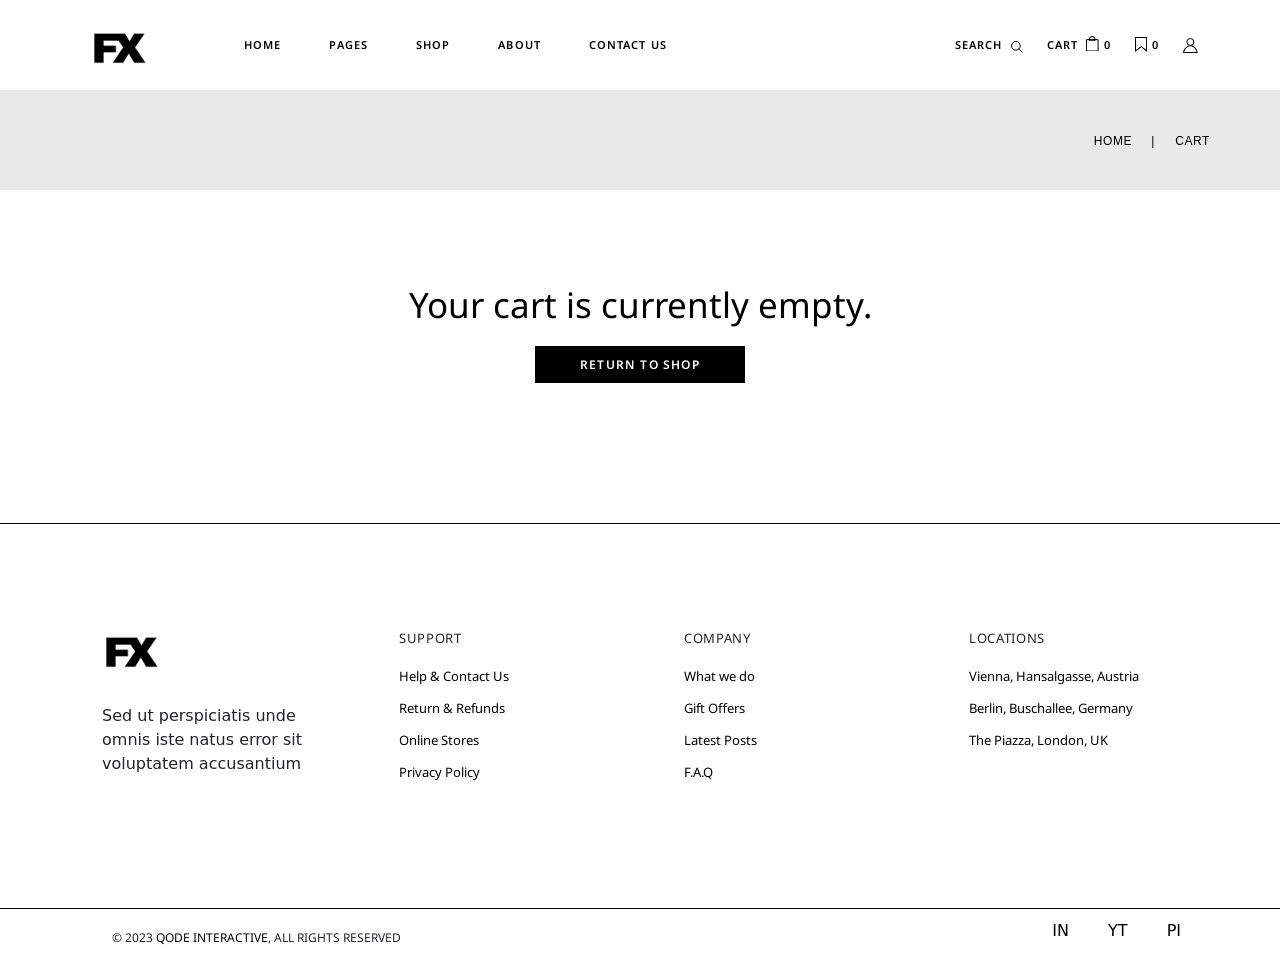
==== FX-FrontEnd/basket.html @ 2abf7800 "Feat: added html, scss and js for basket page" ====
<!DOCTYPE html>
<html lang="en">

<head>
    <meta charset="UTF-8" />
    <meta name="viewport" content="width=device-width, initial-scale=1.0" />
    <title>Family Experience</title>
    <link rel="stylesheet" href="./assets/css/bootstrap.css" />
    <link rel="stylesheet" type="text/css"
        href="https://cdnjs.cloudflare.com/ajax/libs/slick-carousel/1.8.1/slick.min.css" />
    <link rel="stylesheet" href="//code.jquery.com/ui/1.13.2/themes/base/jquery-ui.css">
    <link rel="preconnect" href="https://fonts.googleapis.com">
    <link rel="preconnect" href="https://fonts.gstatic.com" crossorigin>
    <link
        href="https://fonts.googleapis.com/css2?family=Noto+Sans:ital,wght@0,300;0,400;0,500;0,600;0,700;0,800;1,300;1,400;1,500;1,600;1,700;1,800&display=swap"
        rel="stylesheet">
    <link rel="stylesheet" href="./assets/css/style.css" />
    <link rel="stylesheet" href="https://cdnjs.cloudflare.com/ajax/libs/font-awesome/6.4.0/css/all.min.css"
        integrity="sha512-iecdLmaskl7CVkqkXNQ/ZH/XLlvWZOJyj7Yy7tcenmpD1ypASozpmT/E0iPtmFIB46ZmdtAc9eNBvH0H/ZpiBw=="
        crossorigin="anonymous" referrerpolicy="no-referrer" />
</head>

<body>
    <!-- Header section start -->
    <header id="fx-page-header">
        <div id="fx-page-header-inner" style="border-bottom: none;">
            <a class="fx-header-logo-link fx-height--set fx-source--image" href="index.html" rel="home">
                <img width="100" height="100" src="./assets/images/fx_logo-removebg.png"
                    class="fx-header-logo-image fx--main" alt="logo main" />

            </a>
            <nav class="fx-header-navigation" aria-label="Top Menu">
                <ul id="main-menu-1" class="menu">
                    <li class="menu-item menu-item-type-custom menu-item-object-custom">
                        <a href="#"><span class="qodef-menu-item-text">Home</span></a>
                    </li>
                    <li
                        class="menu-item menu-item-type-custom menu-item-object-custom menu-item-has-children menu-item-36 qodef--hide-link qodef-menu-item--narrow">
                        <a href="#"><span class="qodef-menu-item-text">Pages</span></a>
                    </li>
                    <li
                        class="menu-item menu-item-type-custom menu-item-object-custom menu-item-has-children menu-item-37 qodef--hide-link qodef-menu-item--wide">
                        <a href="#"><span class="qodef-menu-item-text">Shop</span></a>

                    </li>
                    <li
                        class="menu-item menu-item-type-custom menu-item-object-custom menu-item-has-children menu-item-38 qodef--hide-link qodef-menu-item--narrow">
                        <a href="#"><span class="qodef-menu-item-text">About</span></a>

                    </li>
                    <li
                        class="menu-item menu-item-type-custom menu-item-object-custom menu-item-has-children menu-item-39 qodef--hide-link qodef-menu-item--narrow">
                        <a href="#"><span class="qodef-menu-item-text">Contact Us</span></a>
                    </li>
                </ul>
            </nav>
            <div class="fx-widget-holder fx--one">
                <div id="fx_core_search_opener" class="widget widget_fx_core_search_opener qodef-header-widget-area-one"
                    data-area="header-widget-one">
                    <form action="https://corsen.qodeinteractive.com/" class="fx-search-revealing-form" method="get">
                        <div class="fx-m-inner">
                            <input type="text" placeholder="Search" name="s" class="fx-m-form-field" autocomplete="off"
                                required />
                            <button type="submit"
                                class="qodef-opener-icon qodef-m qodef-source--svg-path fx-m-form-submit">
                                <svg xmlns="http://www.w3.org/2000/svg" width="12.001" height="11.784"
                                    viewBox="0 0 12.001 11.784">
                                    <g fill="none" stroke="currentColor">
                                        <g>
                                            <ellipse cx="4.869" cy="4.831" rx="4.869" ry="4.831" stroke="none" />
                                            <ellipse cx="4.869" cy="4.831" rx="4.369" ry="4.331" />
                                        </g>
                                        <path d="m7.828 7.655 3.822 3.774" />
                                    </g>
                                </svg>
                            </button>
                            <div class="fx-m-form-line"></div>
                        </div>
                    </form>
                </div>
                <div id="fx_core_woo_dropdown_cart-2"
                    class="widget widget_fx_core_woo_dropdown_cart fx-header-widget-area-one">
                    <div class="fx-widget-dropdown-cart-outer">
                        <div class="fx-widget-dropdown-cart-inner">
                            <a class="fx-m-opener" href="cart/index.html">
                                <span class="fx-m-opener-text">Cart</span>
                                <span class="fx-m-opener-icon">
                                    <svg class="fx-svg--cart" xmlns="http://www.w3.org/2000/svg" width="12.578"
                                        height="15.5" viewBox="0 0 12.578 15.5">
                                        <g fill="none">
                                            <path
                                                d="M8.95835778 4.13258219H3.36799794V3.474442c0-1.64011002 1.25390998-2.97443998 2.79518-2.97443998 1.54126978 0 2.79517984 1.33432996 2.79517984 2.97443998v.65814018Z" />
                                            <path
                                                d="M6.16317794 1.00000215c-1.26557017 0-2.29517985 1.11002993-2.29517985 2.47443986v.15814018h4.59035969V3.474442c0-1.36440993-1.02960968-2.47443986-2.29517984-2.47443986m0-1.00000024c1.81988 0 3.29517984 1.5555601 3.29517984 3.4744401v1.15814018H2.86799809V3.474442c0-1.91888 1.47529984-3.4744401 3.29517985-3.4744401Z"
                                                fill="currentColor" />
                                        </g>
                                        <path d="M.5 15V3.625h11.578V15Z" fill="none" stroke="currentColor" />
                                    </svg>
                                </span>
                                <span id="count" class="fx-m-opener-count">0</span>
                            </a>
                            <div class="fx-widget-dropdown-cart-content">
                                <p class="fx-m-posts-not-found">No products in the cart.</p>
                            </div>
                        </div>
                    </div>
                </div>
                <div id="fx_core_yith_wishlist-3" class="widget widget_fx_core_yith_wishlist fx-header-widget-area-one">
                    <div class="widget fx-wishlist-widget-holder">
                        <div class="fx-wishlist-inner">
                            <a href="wishlist/index.html" class="fx-wishlist-widget-link" title="View Wishlist">
                                <span class="fx-wishlist-icon-count-holder">
                                    <span class="fx-wishlist-widget-icon">
                                        <svg xmlns="http://www.w3.org/2000/svg" width="12.123" height="15"
                                            viewBox="0 0 12.123 15">
                                            <g fill="none">
                                                <path
                                                    d="M.49998437 13.98803125V.50023828h11.12304688V13.93725L6.61717187 9.7941836l-.30664062-.25390626-.31542969.2421875-5.49511719 4.20556641Z" />
                                                <path
                                                    d="M.99998437 1.00023828v11.97558594l5.3232422-4.07421875 4.79980468 3.97265625V1.00023828H.99998437m-1-1h12.12304688v15L6.2988125 10.1794375l-6.29882813 4.82080078v-15Z"
                                                    fill="currentColor" />
                                            </g>
                                        </svg>
                                    </span>
                                    <span class="fx-wishlist-count">0</span>
                                </span>
                            </a>
                        </div>
                    </div>
                </div>
                <div id="fx_membership_login_opener-2"
                    class="widget widget_fx_membership_login_opener fx-header-widget-area-one">
                    <div class="fx-login-opener-widget fx-user-logged--out">
                        <a href="#" class="fx-login-opener">
                            <span class="fx-login-opener-text">
                                <svg xmlns="http://www.w3.org/2000/svg" width="14.779" height="15"
                                    viewBox="0 0 14.779 15">
                                    <g fill="none">
                                        <g transform="translate(3.39)" stroke="currentColor">
                                            <circle cx="4" cy="4" r="4" stroke="none" />
                                            <circle cx="4" cy="4" r="3.5" fill="none" />
                                        </g>
                                        <g>
                                            <path
                                                d="M14.17692184 14.50041529H.60172868c.83336556-3.89600897 3.61719537-6.66541979 6.78759837-6.66541979 3.17023659 0 5.954216 2.7694206 6.7875948 6.66541979Z" />
                                            <path
                                                d="M13.53995705 14.00041529c-.92537117-3.34392453-3.3820572-5.66541982-6.15063-5.66541982-2.76871014 0-5.2252841 2.32154107-6.15064514 5.66541982h12.30127514m1.23869991 1H-.00000295c.70938-4.44227982 3.8174499-7.6654198 7.38933-7.6654198 3.57176018 0 6.67930984 3.22313998 7.38908958 7.66388009l.00024033.0015397Z"
                                                fill="currentColor" />
                                        </g>
                                    </g>
                                </svg>
                            </span>
                        </a>
                    </div>
                </div>
            </div>
        </div>

        <div class="fx-header-sticky fx-custom-header-layout fx-appearance--down">
            <div class="fx-header-sticky-inner ">
                <a class="fx-header-logo-link fx-height--set fx-source--image" href="index.html">
                    <img width="184" height="36"
                        src="https://corsen.qodeinteractive.com/wp-content/uploads/2023/01/corsen-main-logo-x2.png"
                        class="fx-header-logo-image fx--main" alt="logo main" />
                </a>
                <nav class="fx-header-navigation" aria-label="Top Menu">
                    <ul id="main-menu-2" class="menu">
                        <li class="menu-item menu-item-type-custom menu-item-object-custom">
                            <a href="#"><span class="qodef-menu-item-text">Home</span></a>
                        </li>
                        <li
                            class="menu-item menu-item-type-custom menu-item-object-custom menu-item-has-children menu-item-36 qodef--hide-link qodef-menu-item--narrow">
                            <a href="#"><span class="qodef-menu-item-text">Pages</span></a>
                        </li>
                        <li
                            class="menu-item menu-item-type-custom menu-item-object-custom menu-item-has-children menu-item-37 qodef--hide-link qodef-menu-item--wide">
                            <a href="#"><span class="qodef-menu-item-text">Shop</span></a>
                        </li>
                        <li
                            class="menu-item menu-item-type-custom menu-item-object-custom menu-item-has-children menu-item-38 qodef--hide-link qodef-menu-item--narrow">
                            <a href="#"><span class="qodef-menu-item-text">Portfolio</span></a>
                        </li>
                        <li
                            class="menu-item menu-item-type-custom menu-item-object-custom menu-item-has-children menu-item-39 qodef--hide-link qodef-menu-item--narrow">
                            <a href="#"><span class="qodef-menu-item-text">Blog</span></a>
                        </li>
                    </ul>
                </nav>
                <div class="fx-widget-holder fx--one">
                    <div id="corsen_core_search_opener-5"
                        class="widget widget_corsen_core_search_opener qodef-sticky-right">
                        <form action="https://corsen.qodeinteractive.com/" class="fx-search-revealing-form"
                            method="get">
                            <div class="fx-m-inner">
                                <input type="text" placeholder="Search" name="s" class="fx-m-form-field"
                                    autocomplete="off" required />
                                <button type="submit"
                                    class="fx-opener-icon qodef-m qodef-source--svg-path fx-m-form-submit">
                                    <svg xmlns="http://www.w3.org/2000/svg" width="12.001" height="11.784"
                                        viewBox="0 0 12.001 11.784">
                                        <g fill="none" stroke="currentColor">
                                            <g>
                                                <ellipse cx="4.869" cy="4.831" rx="4.869" ry="4.831" stroke="none" />
                                                <ellipse cx="4.869" cy="4.831" rx="4.369" ry="4.331" />
                                            </g>
                                            <path d="m7.828 7.655 3.822 3.774" />
                                        </g>
                                    </svg></button>
                                <div class="fx-m-form-line"></div>
                            </div>
                        </form>
                    </div>
                    <div id="fx_core_yith_wishlist-7" class="widget widget_fx_core_yith_wishlist fx-sticky-right">
                        <div class="widget fx-wishlist-widget-holder">
                            <div class="fx-wishlist-inner">
                                <a href="wishlist/index.html" class="fx-wishlist-widget-link" title="View Wishlist">
                                    <span class="fx-wishlist-icon-count-holder">
                                        <span class="fx-wishlist-widget-icon">
                                            <svg xmlns="http://www.w3.org/2000/svg" width="12.123" height="15"
                                                viewBox="0 0 12.123 15">
                                                <g fill="none">
                                                    <path
                                                        d="M.49998437 13.98803125V.50023828h11.12304688V13.93725L6.61717187 9.7941836l-.30664062-.25390626-.31542969.2421875-5.49511719 4.20556641Z" />
                                                    <path
                                                        d="M.99998437 1.00023828v11.97558594l5.3232422-4.07421875 4.79980468 3.97265625V1.00023828H.99998437m-1-1h12.12304688v15L6.2988125 10.1794375l-6.29882813 4.82080078v-15Z"
                                                        fill="currentColor" />
                                                </g>
                                            </svg>
                                        </span>
                                        <span class="fx-wishlist-count">0</span>
                                    </span>
                                </a>
                            </div>
                        </div>
                    </div>
                    <div id="fx_membership_login_opener-5"
                        class="widget widget_fx_membership_login_opener fx-sticky-right">
                        <div class="fx-login-opener-widget fx-user-logged--out">
                            <a href="#" class="fx-login-opener">
                                <span class="fx-login-opener-text">
                                    <svg xmlns="http://www.w3.org/2000/svg" width="14.779" height="15"
                                        viewBox="0 0 14.779 15">
                                        <g fill="none">
                                            <g transform="translate(3.39)" stroke="currentColor">
                                                <circle cx="4" cy="4" r="4" stroke="none" />
                                                <circle cx="4" cy="4" r="3.5" fill="none" />
                                            </g>
                                            <g>
                                                <path
                                                    d="M14.17692184 14.50041529H.60172868c.83336556-3.89600897 3.61719537-6.66541979 6.78759837-6.66541979 3.17023659 0 5.954216 2.7694206 6.7875948 6.66541979Z" />
                                                <path
                                                    d="M13.53995705 14.00041529c-.92537117-3.34392453-3.3820572-5.66541982-6.15063-5.66541982-2.76871014 0-5.2252841 2.32154107-6.15064514 5.66541982h12.30127514m1.23869991 1H-.00000295c.70938-4.44227982 3.8174499-7.6654198 7.38933-7.6654198 3.57176018 0 6.67930984 3.22313998 7.38908958 7.66388009l.00024033.0015397Z"
                                                    fill="currentColor" />
                                            </g>
                                        </g>
                                    </svg>
                                </span>
                            </a>
                        </div>
                    </div>
                </div>
            </div>
        </div>
    </header>
    <!-- Header section end -->

    <!-- Mobile header start -->
    <header id="qodef-page-mobile-header" class="d-none">
        <div id="qodef-page-mobile-header-inner" class="">
            <a itemprop="url" class="qodef-mobile-header-logo-link qodef-height--set qodef-source--image"
                href="index.html">
                <img width="147" height="30" src="" class="qodef-header-logo-image qodef--main" alt="logo main" /></a>
            <div class="qodef-widget-holder qodef--one">
                <div id="corsen_core_woo_dropdown_cart-7"
                    class="widget widget_corsen_core_woo_dropdown_cart qodef-mobile-header-widget-area-one"
                    data-area="mobile-header">
                    <div class="qodef-widget-dropdown-cart-outer">
                        <div class="qodef-widget-dropdown-cart-inner">
                            <a class="qodef-m-opener" href="cart/index.html">
                                <span class="qodef-m-opener-text">Cart</span>
                                <span class="qodef-m-opener-icon"><svg class="qodef-svg--cart"
                                        xmlns="http://www.w3.org/2000/svg" width="12.578" height="15.5"
                                        viewBox="0 0 12.578 15.5">
                                        <g fill="none">
                                            <path
                                                d="M8.95835778 4.13258219H3.36799794V3.474442c0-1.64011002 1.25390998-2.97443998 2.79518-2.97443998 1.54126978 0 2.79517984 1.33432996 2.79517984 2.97443998v.65814018Z" />
                                            <path
                                                d="M6.16317794 1.00000215c-1.26557017 0-2.29517985 1.11002993-2.29517985 2.47443986v.15814018h4.59035969V3.474442c0-1.36440993-1.02960968-2.47443986-2.29517984-2.47443986m0-1.00000024c1.81988 0 3.29517984 1.5555601 3.29517984 3.4744401v1.15814018H2.86799809V3.474442c0-1.91888 1.47529984-3.4744401 3.29517985-3.4744401Z"
                                                fill="currentColor" />
                                        </g>
                                        <path d="M.5 15V3.625h11.578V15Z" fill="none" stroke="currentColor" />
                                    </svg></span>
                                <span class="qodef-m-opener-count">0</span>
                            </a>
                            <div class="qodef-widget-dropdown-cart-content">
                                <p class="qodef-m-posts-not-found">No products in the cart.</p>
                            </div>
                        </div>
                    </div>
                </div>
            </div>
        </div>
        <nav class="qodef-mobile-header-navigation" role="navigation" aria-label="Mobile Menu">
            <ul id="menu-main-menu-4" class="">
                <li
                    class="menu-item menu-item-type-custom menu-item-object-custom current-menu-ancestor current-menu-parent menu-item-has-children menu-item-35 qodef--hide-link qodef-menu-item--narrow">
                    <a href="#" onclick="JavaScript: return false;"><span class="qodef-menu-item-text">Home</span></a>
                </li>
                <li
                    class="menu-item menu-item-type-custom menu-item-object-custom menu-item-has-children menu-item-36 qodef--hide-link qodef-menu-item--narrow">
                    <a href="#" onclick="JavaScript: return false;"><span class="qodef-menu-item-text">Pages</span></a>
                </li>
                <li
                    class="menu-item menu-item-type-custom menu-item-object-custom menu-item-has-children menu-item-37 qodef--hide-link qodef-menu-item--wide">
                    <a href="#" onclick="JavaScript: return false;"><span class="qodef-menu-item-text">Shop</span></a>
                </li>
                <li
                    class="menu-item menu-item-type-custom menu-item-object-custom menu-item-has-children menu-item-38 qodef--hide-link qodef-menu-item--narrow">
                    <a href="#" onclick="JavaScript: return false;"><span
                            class="qodef-menu-item-text">Portfolio</span></a>
                </li>
                <li
                    class="menu-item menu-item-type-custom menu-item-object-custom menu-item-has-children menu-item-39 qodef--hide-link qodef-menu-item--narrow">
                    <a href="#" onclick="JavaScript: return false;"><span class="qodef-menu-item-text">Blog</span></a>
                </li>
            </ul>
        </nav>
    </header>
    <!-- Mobile header end -->


    <!-- Main section start -->
    <div id="fx-page-outer">

        <div class="fx-page-title" style="background-color: #e9e9e9;">
            <div class="fx-m-inner">
                <div itemprop="breadcrumb" class="fx-breadcrumbs">
                    <a itemprop="url" class="qodef-breadcrumbs-link" href="https://corsen.qodeinteractive.com/">
                        <span itemprop="title">Home</span></a>
                    <span class="fx-breadcrumbs-separator">|</span>
                    <span itemprop="title" class="fx-breadcrumbs-current">Cart</span>
                </div>
            </div>
        </div>

        <div id="fx-page-inner">

            <main id="fx-page-content" role="main">
                <div class="container">
                    <div class="empty-basket">
                        <div class="fx-notices-wrapper"></div>
                        <p class="cart-empty fx-info">Your cart is currently empty.</p>
                        <p class="return-to-shop">
                            <a class="button fx-backward" href="shop.html">
                                Return to shop </a>
                        </p>
                    </div>


                    <div id="card-list">
                        <div id="card-list-wrapper" class="fx--cart">
                            <div class="fx-notices-wrapper"></div>

                            <div class="rowlist">
                                
                                

                            </div>
                            


                            <div id="content" class="cart-collaterals d-none">
                                <div class="cart_totals ">


                                    <h2>Cart totals</h2>

                                    <table cellspacing="0" class="shop_table shop_table_responsive">

                                        <tbody>
                                            <tr class="cart-subtotal">
                                                <!-- <th>Subtotal</th>
                                                <td data-title="Subtotal"><span
                                                        class="woocommerce-Price-amount amount"><bdi><span
                                                                class="woocommerce-Price-currencySymbol">$</span>220.00</bdi></span>
                                                </td> -->

                                                <th>Total Count</th>
                                                <td data-title="Subtotal"><span
                                                    id="total-count" class="woocommerce-Price-amount amount"></span>
                                                </td>
                                            </tr>




                                            <tr class="woocommerce-shipping-totals shipping">
                                                <th>Shipping</th>
                                                <td data-title="Shipping">
                                                    <ul id="shipping_method" class="woocommerce-shipping-methods">
                                                        <li>
                                                            <input type="hidden" name="shipping_method[0]"
                                                                data-index="0" id="shipping_method_0_free_shipping1"
                                                                value="free_shipping:1" class="shipping_method"><label
                                                                for="shipping_method_0_free_shipping1">Free
                                                                shipping</label>
                                                        </li>
                                                    </ul>
                                                    <p class="woocommerce-shipping-destination">
                                                        Shipping to <strong>CA</strong>. </p>

                                                </td>
                                            </tr>






                                            <tr class="order-total">
                                                <th>Total</th>
                                                <td data-title="Total"><strong><span
                                                            class="woocommerce-Price-amount amount"><bdi id="total"><span
                                                                    class="woocommerce-Price-currencySymbol">$</span>220.00</bdi></span></strong>
                                                </td>
                                            </tr>


                                        </tbody>
                                    </table>

                                    <div class="fx-proceed-to-checkout">

                                        <a href="#"
                                            class="checkout-button button">
                                            Proceed to checkout</a>
                                    </div>

                                    <div id="btn-clear" class="fx-proceed-to-checkout" style="float: right;">

                                        <a href="#"
                                            class="checkout-button button">
                                            Delete All</a>
                                    </div>

                                </div>
                            </div>

                        </div>
                    </div>
                </div>


            </main>

        </div>
    </div>
    <!-- Main section end -->


    <!-- Footer section start -->
    <footer id="fx-page-footer">
        <div id="fx-page-footer-top-area">
            <div id="fx-page-footer-top-area-inner">
                <div class="container">
                    <div class="row">
                        <div class="col-lg-3">
                            <div id="fx_core_single_image-2" class="widget widget_corsen_core_single_image"
                                data-area="fx-footer-top-area-column-1">
                                <div class="fx-m-image">
                                    <a itemprop="url" href="index.html" target="_self">
                                        <img itemprop="image" src="./assets/images/fx_logo-removebg.png" width="100"
                                            height="100" alt="" />
                                    </a>
                                </div>
                            </div>
                            <div id="block-1" class="footer-text" data-area="fx-footer-top-area-column-1">
                                <p>Sed ut perspiciatis unde omnis iste natus error sit
                                    voluptatem accusantium</p>
                            </div>
                        </div>
                        <div class="col-lg-3">
                            <div id="footer-block" class="widget widget_block" data-area="fx-footer-top-area-column-2">
                                <p class="fx-footer-list-title">SUPPORT</p>
                                <ul class="fx-footer-list">
                                    <li><a href="contact-us/index.html">Help &amp; Contact Us</a></li>
                                    <li><a href="faq-page/index.html">Return &amp; Refunds</a></li>
                                    <li><a href="shop/index.html">Online Stores</a></li>
                                    <li><a href="privacy-policy/index.html">Privacy Policy</a></li>
                                </ul>
                            </div>
                        </div>
                        <div class="col-lg-3">
                            <div id="footer-block" class="widget widget_block" data-area="fx-footer-top-area-column-3">
                                <p class="fx-footer-list-title">COMPANY</p>
                                <ul class="fx-footer-list">
                                    <li><a href="about-us/index.html">What we do</a></li>
                                    <li><a href="gift-card/index.html">Gift Offers</a></li>
                                    <li><a href="blog-standard/index.html">Latest Posts</a></li>
                                    <li><a href="faq-page/index.html">F.A.Q</a></li>
                                </ul>
                            </div>
                        </div>
                        <div class="col-lg-3">
                            <div id="footer-block" class="widget widget_block" data-area="fx-footer-top-area-column-4">
                                <p class="fx-footer-list-title">LOCATIONS</p>
                                <ul class="fx-footer-list">
                                    <li><a
                                            href="https://www.google.com/maps/place/Hansalgasse,+1030+Wien,+Аустрија/@48.2073995,16.3861337,17z/data=!3m1!4b1!4m5!3m4!1s0x476d077325f17455:0x52aac6351738cd72!8m2!3d48.2073959!4d16.3883224">Vienna,
                                            Hansalgasse, Austria</a></li>
                                    <li><a
                                            href="https://www.google.com/maps/place/Buschallee,+13088+Berlin,+Немачка/@52.5534865,13.4731938,17z/data=!4m5!3m4!1s0x47a84dcbd87a06fb:0x4ca614d9cb23a79e!8m2!3d52.5532776!4d13.4767166">Berlin,
                                            Buschallee, Germany</a></li>
                                    <li><a
                                            href="https://www.google.com/maps/place/The+Piazza,+London,+Велика+Британија/@51.5122956,-0.1242454,17z/data=!3m1!4b1!4m5!3m4!1s0x487604cb9e1749c5:0xa6547293d52b2c6c!8m2!3d51.5122923!4d-0.1220567">The
                                            Piazza, London, UK</a></li>
                                </ul>
                            </div>
                        </div>
                    </div>
                </div>
            </div>
        </div>
        <div id="footer-bottom-area">
            <div id="footer-bottom-area-inner" class="fx-content-full-width">
                <div class="container">
                    <div class="d-flex">
                        <div class="col-lg-9">
                            <p class="fx-copyright-text">© 2023 <a href="https://qodeinteractive.com/" target="_blank"
                                    rel="nofollow noopener">Qode Interactive</a>, All Rights
                                Reserved</p>
                        </div>
                        <div class="col-lg-3">
                            <div class="fx-social-icons-group">
                                <span class="fx-icon-holder fx--textual">
                                    <a itemprop="url" href="https://www.instagram.com/qodeinteractive/"
                                        target="http://_blank">IN</a> </span>
                                <span class="fx-icon-holder fx--textual">
                                    <a itemprop="url" href="https://www.youtube.com/QodeInteractiveVideos"
                                        target="http://_blank">YT </a> </span>
                                <span class="fx-icon-holder fx--textual" data-hover-color="#a8a8a8">
                                    <a itemprop="url" href="https://www.pinterest.com/qodeinteractive/"
                                        target="http://_blank">PI</a> </span>
                            </div>
                        </div>
                    </div>
                </div>
            </div>
        </div>
    </footer>
    <!-- Footer section end -->


    <script src="https://ajax.googleapis.com/ajax/libs/jquery/3.6.4/jquery.min.js"></script>
    <script src="./assets/js/app.js"></script>
    <script src="./assets/js/basket.js"></script>


</body>

</html>
---- FX-FrontEnd/assets/css/style.css ----
* {
  vertical-align: baseline;
  margin: 0;
  padding: 0;
  background: 0 0;
  border: 0;
  outline: 0;
}

a {
  color: #000;
  text-decoration: none;
  transition: color 0.25s ease-out;
  cursor: pointer;
}

body {
  overflow-x: hidden;
}
@font-face {
  font-family: "Noto Sans", sans-serif;
  src: url(../fonts/NotoSans-Bold.ttf);
}

#fx-page-header {
  height: 90px;
  background-color: rgba(255, 255, 255, 0);
  position: relative;
  display: inline-block;
  width: 100%;
  vertical-align: top;
  z-index: 100;
}

#fx-page-header-inner,
.fx-header-sticky-inner {
  padding-left: 0px !important;
  padding-right: 0px !important;
  margin-left: 70px !important;
  margin-right: 70px !important;
  border-bottom-color: #000000;
  border-bottom-width: 1px;
  border-bottom-style: solid;
  position: relative;
  display: flex;
  align-items: center;
  justify-content: space-between;
  height: 100%;
  padding: 0;
  margin: 0 140px;
}
#fx-page-header-inner .fx-header-logo-link,
.fx-header-sticky-inner .fx-header-logo-link {
  margin-right: 50px;
  position: relative;
  display: flex;
  align-items: center;
  flex-shrink: 0;
  max-height: 100%;
}
#fx-page-header-inner .fx-header-logo-link img,
.fx-header-sticky-inner .fx-header-logo-link img {
  display: block;
  margin: auto 0;
  transition: opacity 0.3s ease;
}
#fx-page-header-inner .fx-header-logo-link img .fx--main,
.fx-header-sticky-inner .fx-header-logo-link img .fx--main {
  opacity: 1;
}
#fx-page-header-inner .fx-header-logo-link img :not(.fx--main),
.fx-header-sticky-inner .fx-header-logo-link img :not(.fx--main) {
  position: absolute;
  top: 50%;
  left: 0;
  transform: translateY(-50%);
}
#fx-page-header-inner .fx-header-navigation,
.fx-header-sticky-inner .fx-header-navigation {
  margin-right: auto;
  height: 100%;
}
#fx-page-header-inner .fx-header-navigation > ul,
.fx-header-sticky-inner .fx-header-navigation > ul {
  position: relative;
  display: flex;
  align-items: center;
  height: 100%;
  white-space: nowrap;
}
#fx-page-header-inner .fx-header-navigation > ul > li,
.fx-header-sticky-inner .fx-header-navigation > ul > li {
  height: 100%;
  margin: 0 24px;
}
#fx-page-header-inner .fx-header-navigation > ul > li :first-child,
.fx-header-sticky-inner .fx-header-navigation > ul > li :first-child {
  margin-left: 0;
}
#fx-page-header-inner .fx-header-navigation > ul > li > a,
.fx-header-sticky-inner .fx-header-navigation > ul > li > a {
  position: relative;
  display: flex;
  align-items: center;
  height: 100%;
  font-weight: 400;
  color: #000;
  font-size: 11px;
  font-weight: 600;
  line-height: 1.455em;
  letter-spacing: 0.1em;
  text-transform: uppercase;
  font-family: "Noto Sans", sans-serif;
}
#fx-page-header-inner .fx-header-navigation ul,
.fx-header-sticky-inner .fx-header-navigation ul {
  margin: 0 !important;
  padding: 0;
  list-style: none;
}
#fx-page-header-inner .fx-widget-holder,
.fx-header-sticky-inner .fx-widget-holder {
  display: flex;
  align-items: center;
  height: 100%;
  margin-left: 24px;
}
#fx-page-header-inner .fx-widget-holder .widget,
.fx-header-sticky-inner .fx-widget-holder .widget {
  margin: 0 12px;
}
#fx-page-header-inner .fx-widget-holder .widget :before,
.fx-header-sticky-inner .fx-widget-holder .widget :before {
  content: "";
  display: table;
  table-layout: fixed;
}
#fx-page-header-inner .fx-widget-holder .widget :first-child,
.fx-header-sticky-inner .fx-widget-holder .widget :first-child {
  margin-left: 0;
}
#fx-page-header-inner .fx-widget-holder .widget :last-child,
.fx-header-sticky-inner .fx-widget-holder .widget :last-child {
  margin-right: 0;
}
#fx-page-header-inner .fx-widget-holder .widget_fx_core_search_opener,
.fx-header-sticky-inner .fx-widget-holder .widget_fx_core_search_opener {
  display: flex;
  align-items: center;
  justify-content: flex-end;
}

.fx-search-revealing-form {
  position: relative;
  border-bottom: 1px solid transparent;
}
.fx-search-revealing-form .fx-m-inner {
  display: flex;
  align-items: center;
}
.fx-search-revealing-form .fx-m-form-field {
  font-family: "Noto Sans", sans-serif;
  font-size: 11px;
  font-weight: 600;
  letter-spacing: 0.1em;
  line-height: 1;
  text-transform: uppercase;
  padding: 0 3px 0 0;
  margin-bottom: 0;
  border: 0;
  border-radius: 0;
  outline-offset: 0;
  width: 56px;
  transition: width 0.4s ease-out;
  white-space: nowrap;
  overflow: hidden;
  text-overflow: ellipsis;
}
.fx-search-revealing-form .fx-m-form-submit {
  position: relative;
  right: 0;
  top: 1px;
  padding: 0;
  margin: 0;
  color: #000;
  background: 0 0;
  border: 0;
  outline: 0;
  cursor: pointer;
  display: inline-block;
  vertical-align: middle;
}
.fx-search-revealing-form .fx-m-form-line {
  width: 0;
  height: 1px;
  background-color: currentColor;
  position: absolute;
  bottom: 0;
  left: 0;
}

.fx-m-inner .fx-m-form-field::-moz-placeholder {
  color: #000;
}

.fx-m-inner .fx-m-form-field::placeholder {
  color: #000;
}

.widget_fx_core_woo_dropdown_cart {
  color: #000;
  align-items: center;
  display: flex;
  height: 100%;
  justify-content: center;
  position: relative;
}
.widget_fx_core_woo_dropdown_cart .fx-widget-dropdown-cart-inner,
.widget_fx_core_woo_dropdown_cart .widget_shopping_cart .fx-widget-dropdown-cart-inner {
  align-items: center;
  display: flex;
  height: 100%;
  justify-content: center;
}
.widget_fx_core_woo_dropdown_cart .fx-m-opener {
  align-items: center;
  cursor: pointer;
  display: flex;
  height: 100%;
  justify-content: center;
  margin: 0;
  font-family: "Noto Sans", sans-serif;
  font-size: 11px;
  font-weight: 600;
  letter-spacing: 0.1em;
  text-transform: uppercase;
}
.widget_fx_core_woo_dropdown_cart .fx-m-opener .fx-m-opener-text {
  margin-right: 8px;
}
.widget_fx_core_woo_dropdown_cart .fx-m-opener .fx-m-opener-icon {
  display: flex;
  margin-bottom: 3px;
}
.widget_fx_core_woo_dropdown_cart .fx-m-opener .fx-m-opener-count {
  margin-left: 5px;
}
.widget_fx_core_woo_dropdown_cart .fx-widget-dropdown-cart-content {
  left: auto;
  opacity: 0 !important;
  position: absolute;
  right: -8px;
  top: 100%;
  visibility: hidden !important;
  width: 315px;
  border: 1px solid #000;
  background-color: #fff;
  display: block;
  padding: 26px 0;
  text-align: left;
  transition: opacity 0.25s ease-out, visibility 0.25s ease-out;
}
.widget_fx_core_woo_dropdown_cart .fx-widget-dropdown-cart-content > * {
  padding: 0 26px !important;
}
.widget_fx_core_woo_dropdown_cart :hover .fx-widget-dropdown-cart-content {
  opacity: 1 !important;
  visibility: visible !important;
}

.widget_fx_core_yith_wishlist .fx-wishlist-widget-holder .fx-wishlist-inner {
  position: relative;
  display: inline-block;
  vertical-align: middle;
  height: 100%;
}
.widget_fx_core_yith_wishlist .fx-wishlist-widget-holder .fx-wishlist-inner .fx-wishlist-widget-link {
  display: flex;
  align-items: center;
}
.widget_fx_core_yith_wishlist .fx-wishlist-widget-holder .fx-wishlist-inner .fx-wishlist-widget-link .fx-wishlist-icon-count-holder {
  display: flex;
  justify-content: center;
  align-items: center;
  height: 100%;
  margin: 0;
  font-family: "Noto Sans", sans-serif;
  font-size: 11px;
  font-weight: 600;
  letter-spacing: 0.1em;
  text-transform: uppercase;
}
.widget_fx_core_yith_wishlist .fx-wishlist-widget-holder .fx-wishlist-inner .fx-wishlist-widget-link .fx-wishlist-widget-icon {
  margin-bottom: 2px;
  line-height: 1;
}
.widget_fx_core_yith_wishlist .fx-wishlist-widget-holder .fx-wishlist-inner .fx-wishlist-widget-link .fx-wishlist-count {
  margin-left: 5px;
}

.fx-login-opener-widget .fx-login-opener {
  position: relative;
  display: block;
  line-height: 1;
}

button {
  font-family: "Noto Sans", sans-serif;
  font-size: 12px;
  font-weight: 600;
  line-height: 1.417em;
  letter-spacing: 0.1em;
  width: auto;
  text-decoration: none;
  text-transform: uppercase;
  border-radius: 0;
  outline: 0;
  transition: color 0.25s ease-out, background-color 0.25s ease-out, border-color 0.25s ease-out;
}

.fx-header-sticky {
  position: fixed;
  top: 0;
  left: 0;
  height: 70px;
  width: 100%;
  background-color: #fff;
  transform: translateY(-100%);
  transition: transform 0.5s ease, top 0.5s ease;
  z-index: 100;
}
.fx-header-sticky .fx-header-sticky-inner {
  justify-content: flex-start;
  position: relative;
  display: flex;
  align-items: center;
  height: 100%;
  padding: 0 70px;
  border-bottom: 1px solid #000;
}

.fx-header--sticky-display .fx-header-sticky {
  transform: translateY(0);
}

#fx-page-footer {
  position: relative;
  display: inline-block;
  width: 100%;
  vertical-align: top;
}
#fx-page-footer #fx-page-footer-top-area {
  background-color: #fff;
  background-position: center;
  background-repeat: no-repeat;
  background-size: cover;
}
#fx-page-footer #fx-page-footer-top-area #fx-page-footer-top-area-inner {
  padding-top: 80px;
  padding-bottom: 71px;
  border-top: 1px solid #000;
}
#fx-page-footer #fx-page-footer-top-area #fx-page-footer-top-area-inner .footer-text {
  margin: 0 30px 61px 20px;
}
#fx-page-footer #fx-page-footer-top-area #fx-page-footer-top-area-inner #footer-block {
  padding-top: 25px;
}
#fx-page-footer #fx-page-footer-top-area #fx-page-footer-top-area-inner .fx-footer-list-title {
  font-family: "Noto Sans", sans-serif;
  font-size: 13px;
  font-weight: 400;
  letter-spacing: 0.05em;
  line-height: 18px;
  text-transform: uppercase;
  margin-top: 0;
  margin-bottom: 17px;
  padding-left: 2rem;
}
#fx-page-footer #fx-page-footer-top-area #fx-page-footer-top-area-inner .fx-footer-list {
  list-style: none;
}
#fx-page-footer #fx-page-footer-top-area #fx-page-footer-top-area-inner .fx-footer-list li {
  margin: 0 0 8px;
}
#fx-page-footer #fx-page-footer-top-area #fx-page-footer-top-area-inner .fx-footer-list li a {
  font-family: "Noto Sans", sans-serif;
  font-size: 13px;
  font-weight: 400;
  letter-spacing: 0;
  line-height: 18px;
}

#footer-bottom-area-inner {
  padding-top: 10px;
  padding-bottom: 8px;
  border-top: 1px solid #000;
}
#footer-bottom-area-inner .fx-copyright-text {
  font-family: "Noto Sans", sans-serif;
  font-size: 12px;
  font-weight: 400;
  letter-spacing: 0;
  line-height: 17px;
  text-transform: uppercase;
  margin: 10px 0;
  margin-left: 30px;
}
#footer-bottom-area-inner .fx-social-icons-group {
  float: right;
}
#footer-bottom-area-inner .fx-social-icons-group .fx-icon-holder {
  padding: 0 17px;
  margin: 0;
}

/* Slider */
.slider-wrapper {
  position: relative;
  width: 100%;
  height: 655px;
  overflow: hidden;
}

.slick-slider {
  position: relative;
  display: block;
  box-sizing: border-box;
  -moz-box-sizing: border-box;
  -webkit-touch-callout: none;
  -webkit-user-select: none;
  -moz-user-select: none;
  user-select: none;
  touch-action: none;
  -webkit-tap-highlight-color: transparent;
}

.slick-list {
  position: relative;
  overflow: hidden;
  display: block;
  margin: 0;
  padding: 0;
}

.slick-list:focus {
  outline: none;
}

.slick-list.dragging {
  cursor: pointer;
  cursor: hand;
}

.slick-slider .slick-list,
.slick-track,
.slick-slide,
.slick-slide img {
  transform: translate3d(0, 0, 0);
}

.slick-track {
  position: relative;
  left: 0;
  top: 0;
  display: block;
  zoom: 1;
}

.slick-track:before,
.slick-track:after {
  content: "";
  display: table;
}

.slick-track:after {
  clear: both;
}

.slick-loading .slick-track {
  visibility: hidden;
}

.slick-slide {
  float: left;
  height: 100%;
  min-height: 1px;
  display: none;
}

.slick-slide img {
  display: block;
  max-width: 100%;
  -o-object-fit: cover;
     object-fit: cover;
  -o-object-position: 0px -540px;
     object-position: 0px -540px;
}

.slick-slide.dragging img {
  pointer-events: none;
}

.slick-initialized .slick-slide {
  display: block;
}

.slick-loading .slick-slide {
  visibility: hidden;
}

.slick-vertical .slick-slide {
  display: block;
  height: auto;
  border: 1px solid transparent;
}

.slick-slide > .slick-slider-img {
  position: relative;
  display: block;
  width: 100%;
}

.slick-slide img {
  display: block;
  width: 100%;
}

.slick-slide img.slick-loading {
  display: none;
}

.slick-prev {
  background: #ddd;
  border: none;
  border-radius: none;
  position: absolute;
  top: 20%;
  transform: translateY(-20%);
  left: 0;
  padding: 0.25em 0.5em;
  box-shadow: 2px 2px 4px rgba(0, 0, 0, 0.25);
  z-index: 400;
}

.slick-next {
  background: #ddd;
  border: none;
  border-radius: none;
  position: absolute;
  top: 20%;
  transform: translateY(-20%);
  right: 0;
  padding: 0.25em 0.5em;
  box-shadow: 2px 2px 4px rgba(0, 0, 0, 0.25);
  z-index: 400;
}

.fx-nav-left {
  opacity: 1;
  transform: translate(58px, -20px);
  top: 50%;
  left: 0px;
  cursor: pointer;
  background: transparent;
  text-align: center;
  width: 40px;
  height: 40px;
  position: absolute;
  display: block;
  z-index: 1000;
}

.fx-nav-right {
  opacity: 1;
  transform: translate(-98px, -20px);
  top: 50%;
  left: 100%;
  cursor: pointer;
  background: transparent;
  text-align: center;
  width: 40px;
  height: 40px;
  position: absolute;
  display: block;
  z-index: 1000;
}

/* progress bar */
.slider-progress {
  width: 100%;
  height: 2px;
  background: rgba(255, 255, 255, 0.5);
  position: absolute;
  bottom: 0;
}

.slider-progress .progress {
  width: 0%;
  height: 10px;
  background: #000;
}

#fx-page-outer {
  margin-top: -90px;
  position: relative;
}

#fx-page-inner {
  padding: 0 0;
  position: relative;
}

.slider-header {
  position: absolute;
  display: block;
  pointer-events: auto;
  left: 120px;
  top: 293px;
  z-index: 5;
  visibility: visible;
  perspective: 601px;
  z-index: 5;
  font-family: "Noto Sans", sans-serif;
  height: auto;
  width: auto;
  color: rgb(0, 0, 0);
  text-decoration: none;
  white-space: nowrap;
  min-height: 0px;
  min-width: 0px;
  max-height: none;
  max-width: none;
  text-align: left;
  line-height: 61px;
  letter-spacing: 0px;
  font-weight: 400;
  font-size: 50px;
  transform-origin: 50% 50%;
  opacity: 1;
  transform: translate(0px, 0px);
  visibility: visible;
}

.slider-desc {
  position: absolute;
  display: block;
  pointer-events: auto;
  left: 120px;
  top: 364px;
  z-index: 6;
  visibility: visible;
  perspective: 601px;
  width: 50%;
}

.slider-btn {
  position: absolute;
  display: block;
  pointer-events: auto;
  left: 120px;
  top: 447px;
  z-index: 6;
  visibility: visible;
  perspective: 601px;
}
.slider-btn .slider-link-btn {
  z-index: 6;
  font-family: "Nunito Sans";
  height: auto;
  color: rgb(0, 0, 0);
  text-decoration: none;
  white-space: normal;
  width: 400px;
  min-height: 0px;
  min-width: 0px;
  max-height: none;
  max-width: none;
  text-align: left;
  line-height: 22px;
  letter-spacing: 0px;
  font-weight: 400;
  font-size: 18px;
  transform-origin: 50% 50%;
  opacity: 1;
  transform: translate(0px, 0px);
  visibility: visible;
  color: #000;
  background-color: transparent;
  border: 1px solid #000;
  font-family: "Noto Sans", sans-serif;
  font-size: 12px;
  font-weight: 600;
  line-height: 1.417em;
  letter-spacing: 0.1em;
  position: relative;
  display: inline-flex;
  vertical-align: middle;
  width: auto;
  margin: 0;
  text-decoration: none;
  text-transform: uppercase;
  border-radius: 0;
  outline: 0;
  transition: color 0.25s ease-out, background-color 0.25s ease-out, border-color 0.25s ease-out;
  padding: 11px 49px;
}
.slider-btn .slider-link-btn:hover {
  color: #fff;
  background-color: #000;
  border-color: #000;
}

.products {
  padding: 100px 0px 144px 0px;
}

.fx-filter-holder {
  width: 100%;
  display: flex;
  align-items: flex-start;
  justify-content: flex-start;
  margin: 0;
  height: 45px;
}
.fx-filter-holder .fx-category-filter .fx-category-list {
  list-style: none;
  display: flex;
  margin: 0;
  padding: 0;
}
.fx-filter-holder .fx-category-filter .fx-category-list li {
  margin: 0 15px;
}
.fx-filter-holder .fx-category-filter .fx-category-list li :first-child {
  margin-left: 0;
}
.fx-filter-holder .fx-category-filter .fx-category-list a {
  position: relative;
  display: inline-block;
  vertical-align: top;
  margin: 0 19px;
  padding: 2px 5px 2px 6px;
  transition: border 0.3s ease, background-color 0.3s ease;
  font-weight: 400;
  font-size: 24px;
  line-height: 1.375em;
  font-family: "Noto Sans", sans-serif;
  border: 1px solid transparent;
  font-size: 11px;
  font-weight: 600;
  letter-spacing: 0.1em;
  line-height: 15px;
  color: #000;
  text-transform: uppercase;
}
.fx-filter-holder .fx-category-filter .fx-category-list a :first-child {
  margin-left: 0;
}

.fx-category-filter .fx-category-list a:after {
  content: "";
  display: block;
  position: absolute;
  top: 0;
  left: 0;
  width: 100%;
  height: 100%;
  background-repeat: no-repeat;
  --qode-border-color: #000;
  background-size: 0% 1px, 1px 0%;
  background-position: 0 0, 100% 100%, 100% 100%, 0 0;
  background-image: linear-gradient(0deg, var(--qode-border-color), var(--qode-border-color)), linear-gradient(0deg, var(--qode-border-color), var(--qode-border-color)), linear-gradient(0deg, var(--qode-border-color), var(--qode-border-color)), linear-gradient(0deg, var(--qode-border-color), var(--qode-border-color));
  transition: background-size 0.7s cubic-bezier(0.54, 0.07, 0.11, 0.95);
  pointer-events: none;
}

.fx-category-filter .fx-category-list a:hover:after {
  background-size: 100% 1px, 1px 100%, 100% 1px, 1px 100%, 1px 100%;
}

.fx-line {
  border: 0;
  border-top: 1px solid #000;
  border-left: 1px solid #000;
  border-right: 1px solid #000;
  border-bottom: 1px solid #000;
}

.fx-e-inner {
  position: relative;
  display: inline-block;
  vertical-align: top;
  width: 100%;
}
.fx-e-inner .fx-product-image-inner {
  border: 0;
  opacity: 1;
  position: absolute;
  top: 0;
  left: 0;
  width: 100%;
  height: 100%;
  display: flex;
  align-items: center;
  justify-content: flex-end;
  flex-direction: column;
  padding: 20px 40px 20px;
  text-align: center;
  transition: all 0.4s ease-out;
  border: 1px solid transparent;
}
.fx-e-inner .fx-product-image-inner > * {
  position: relative;
  z-index: 3;
}
.fx-e-inner .fx-product-image-inner .fx-add-to-wishlist {
  position: absolute;
  top: 21px;
  right: 14px;
  font-family: "Noto Sans", sans-serif !important;
  font-size: 0 !important;
  margin: 0 !important;
  padding: 0 !important;
  line-height: 1 !important;
  background-color: transparent !important;
}
.fx-e-inner .fx-product-image-inner .fx-add-to-wishlist a {
  color: #fff !important;
}
.fx-e-inner .fx-product-image-inner .fx-add-to-wishlist a:hover::after {
  opacity: 1 !important;
}
.fx-e-inner .fx-product-image-inner .fx-add-to-wishlist a:before {
  width: 13px;
  height: 15px;
  content: "";
  display: inline-block;
  background: url(../images/wishlist-add.svg) center center no-repeat;
  background-size: cover;
  width: 13px;
  height: 15px;
  margin-right: 13px;
}
.fx-e-inner .fx-product-image-inner .fx-add-to-wishlist a:after {
  content: "";
  position: absolute;
  top: 0;
  left: 0;
  width: 100%;
  height: 100%;
  display: inline-block;
  background: url(../images/wishlist-added.svg) center center no-repeat;
  background-size: cover;
  width: 13px;
  height: 15px;
  margin-right: 13px;
  opacity: 0;
  transition: opacity 0.25s ease-out;
}
.fx-e-inner .fx-product-image-inner .fx-button {
  font-size: 0 !important;
  margin: 0 !important;
  padding: 0 !important;
  line-height: 1 !important;
  border: 0 !important;
  background-color: transparent !important;
  position: absolute !important;
  top: 49px;
  right: 12px;
}
.fx-e-inner .fx-product-image-inner .fx-button:hover::before {
  stroke: #000 !important;
}
.fx-e-inner .fx-product-image-inner .fx-button::before {
  content: "";
  display: inline-block;
  background-size: cover;
  width: 16px;
  height: 9px;
  margin-right: 13px;
  color: transparent;
  background-image: url(../images/quick-view.svg);
  transition: color 0.25s ease-out;
}

.fx-product-image {
  position: relative;
  display: inline-block;
  vertical-align: top;
  width: 100%;
}
.fx-product-image .fx-product-mark {
  position: absolute;
  top: 20px;
  left: 20px;
  padding: 2px 6px;
  font-family: "Noto Sans", sans-serif;
  font-size: 13px;
  font-weight: 400;
  letter-spacing: 0;
  text-transform: uppercase;
  line-height: 1;
  color: #000;
  background-color: #fff;
  border: 1px solid #000;
  z-index: 5;
}
.fx-product-image img {
  display: block;
  width: 100%;
  height: auto;
  max-width: 100%;
  border: none;
  border-radius: 0;
  box-shadow: none;
}
.fx-product-image .fx-e-image-hover {
  position: absolute;
  top: 0;
  left: 0;
  width: 100%;
  height: 100%;
  opacity: 0;
  transition: opacity 0.25s ease-out;
}
.fx-product-image .fx-e-image-hover img {
  width: 100%;
  height: 100%;
  -o-object-fit: cover;
     object-fit: cover;
  max-width: 100%;
  border: none;
  border-radius: 0;
  box-shadow: none;
}

.fx-product-list.fx--hover-image .fx-e-inner:hover .fx-e-image-hover {
  opacity: 1;
}

.fx-product-list:not(.fx--hover-image) .fx-product-image {
  overflow: hidden;
}

.fx-product-list:not(.fx--hover-image) .fx-product-image img {
  will-change: transform;
  transform-origin: center;
  --qodef-img-move: 8px;
  --qodef-img-scale: 1.1;
  transform: translateX(0) translateZ(0) scale(var(--qodef-img-scale));
  transition: transform 0.5s cubic-bezier(0.33, 0.02, 0, 0.93);
}

.fx-product-list:not(.fx--hover-image) .fx-e-inner:hover .fx-product-image img {
  transform: translateX(var(--qodef-img-move)) translateZ(0) scale(var(--qodef-img-scale));
}

.fx-product-content {
  margin: 0;
  min-height: 68px;
  display: flex;
  flex-direction: column;
  align-items: flex-start;
  justify-content: center;
  border-top: 1px solid #000;
  padding: 0 30px;
  position: relative;
  display: inline-block;
  width: 100%;
  vertical-align: top;
}
.fx-product-content .fx-product-title {
  text-transform: uppercase;
  transition: color 0.25s ease-out;
  max-width: 100% !important;
  text-align: center;
}
.fx-product-content h6 {
  color: #000;
  font-size: 13px;
  font-weight: 400;
  line-height: 1.38462em;
  letter-spacing: 0.05em;
  text-transform: uppercase;
  font-weight: 500;
  font-family: "Noto Sans", sans-serif;
}
.fx-product-content h6 a {
  font-family: inherit;
  font-size: inherit;
  font-weight: inherit;
  font-style: inherit;
  line-height: inherit;
  letter-spacing: inherit;
  text-transform: inherit;
  color: inherit;
}
.fx-product-content .price {
  position: relative !important;
  text-align: left;
  width: 100%;
  top: 0;
  margin: 2px 0 0;
  display: inline !important;
  align-items: center;
  float: right;
  right: 0;
  font-size: 14px;
  line-height: 19px;
  font-family: "Nunito Sans", sans-serif;
  color: #030303;
}
.fx-product-content .price del {
  margin-right: 10px;
}
.fx-product-content .price ins {
  text-decoration: none;
}
.fx-product-content .button:not(.fx-button) {
  font-size: 0 !important;
  padding: 18px !important;
  width: 69px !important;
  height: 69px !important;
  position: absolute !important;
  bottom: -1px !important;
  right: 0 !important;
  margin-right: -1px;
  display: flex !important;
  align-items: center;
  justify-content: center;
  border-bottom-color: transparent;
}
.fx-product-content .button:not(.fx-button)::before {
  color: transparent;
  content: "";
  display: inline-block;
  background-image: linear-gradient(to right, currentColor 0 100%), url(../images/cart-button.svg);
  background-position: 50% 100%, 50% 50%;
  background-repeat: no-repeat;
  background-size: 12px 12px, 12px 16px;
  width: 12px;
  height: 16px;
  transition: color 0.25s ease-out, filter 0.25s ease-out;
}
.fx-product-content .button {
  font-family: "Noto Sans", sans-serif;
  font-size: 12px;
  font-weight: 600;
  line-height: 1.417em;
  letter-spacing: 0.1em;
  position: relative;
  display: inline-flex;
  vertical-align: middle;
  width: auto;
  margin: 0;
  text-decoration: none;
  text-transform: uppercase;
  border-radius: 0;
  outline: 0;
  transition: color 0.25s ease-out, background-color 0.25s ease-out, border-color 0.25s ease-out;
  padding: 11px 49px;
  cursor: pointer;
  z-index: 3;
  color: #000;
  background-color: transparent;
  border: 1px solid #000;
}
.fx-product-content .button:hover {
  color: #fff;
  background-color: #000;
  border-color: #000;
}

.gender {
  position: relative;
}

.elementor-widget-container {
  transition: background 0.3s, border 0.3s, border-radius 0.3s, box-shadow 0.3s, transform var(--e-transform-transition-duration, 0.4s);
}

.fx-grid-inner .fx-grid-item {
  border: 0;
  border-top: 1px solid #000;
  border-bottom: 1px solid #000;
  position: relative;
  display: inline-block;
  width: 100%;
  vertical-align: top;
  min-height: 1px;
}
.fx-grid-inner .gender-first {
  border-right: 1px solid #000;
}

.fx-e-inner-gender {
  overflow: hidden;
}
.fx-e-inner-gender img {
  height: auto;
  max-width: 100%;
  border: none;
  border-radius: 0;
  box-shadow: none;
  --qodef-scale: 1.15;
  transform: scale(var(--qodef-scale));
  transition: transform 1.2s cubic-bezier(0.25, 0.46, 0.45, 0.94);
}

.category-title-holder {
  left: 50%;
  margin: 0;
  padding: 12px 41px;
  position: absolute;
  top: 50%;
  transform: translate(-50%, -50%);
  width: auto;
  text-align: center;
}
.category-title-holder h1 {
  font-weight: 400;
  color: #000;
  font-size: 50px;
  line-height: 1.22em;
  font-family: "Noto Sans", sans-serif;
}
.category-title-holder a {
  margin: 37px 0;
}
.category-title-holder .button {
  padding: 11px 33px;
  font-family: "Noto Sans", sans-serif;
  font-size: 12px;
  font-weight: 600;
  line-height: 1.417em;
  letter-spacing: 0.1em;
  position: relative;
  display: inline-flex;
  vertical-align: middle;
  width: auto;
  text-decoration: none;
  text-transform: uppercase;
  border-radius: 0;
  outline: 0;
  transition: color 0.25s ease-out, background-color 0.25s ease-out, border-color 0.25s ease-out;
  cursor: pointer;
  z-index: 3;
  color: #000;
  background-color: transparent;
  border: 1px solid #000;
}
.category-title-holder .button:hover {
  color: #fff;
  background-color: #000;
  border-color: #000;
}

.email {
  padding: 100px 0px 144px 0px;
}
.email .elementor-container {
  width: 1100px;
  padding: 0% 20% 0% 20%;
  margin: auto;
}
.email .fx-section-title-email {
  margin-bottom: 20px;
  padding: 100px 0px 0px 0px;
  text-align: center;
}
.email .fx-section-title-email h3 {
  font-weight: 400;
  color: #000;
  font-size: 35px;
  line-height: 1.2em;
  font-family: "Noto Sans", sans-serif;
}

.fx-wrap {
  background-image: url(https://corsen.qodeinteractive.com/wp-content/uploads/2022/09/main-home-image-5.jpg);
  background-position: center center;
  background-repeat: no-repeat;
  background-size: cover;
}

.email-element .elementor-widget-container {
  padding: 40px 55px 100px 55px;
}

.fx-newsletter {
  position: relative;
  display: block;
  width: 100%;
}
.fx-newsletter input {
  padding: 9px 0;
  border: 0;
  font-family: "Nunito Sans", sans-serif;
  font-size: 16px;
  font-weight: 400;
  letter-spacing: 0;
  line-height: 19px;
  color: #000 !important;
  margin: 0;
}
.fx-newsletter .fx-button {
  position: absolute;
  display: inline-block;
  padding: 0;
  bottom: 13px;
  right: 2px;
  line-height: 1;
  background-color: transparent !important;
  border: 0 !important;
  font-size: 0;
  font-style: normal;
}

.fx-newsletter:after {
  content: "";
  display: block;
  width: 100%;
  height: 1px;
  background-color: #000;
  position: absolute;
  left: 0;
  bottom: 0;
}

.fx-newsletter input::-moz-placeholder {
  font-size: 16px;
  line-height: 19px;
  color: #000;
}

.fx-newsletter input::placeholder {
  font-size: 16px;
  line-height: 19px;
  color: #000;
}

.fx-section-title {
  position: relative;
  display: inline-block;
  width: 100%;
  vertical-align: top;
  padding: 0px 0px 35px 100px;
}
.fx-section-title h4 {
  font-weight: 400;
  color: #000;
  font-size: 29px;
  line-height: 1.34483em;
  font-family: "Noto Sans", sans-serif;
}
.fx-section-title .fx-m-text {
  font-size: 18px;
  margin: 10px 0 0;
}

.slick-slide {
  margin: 0 5px;
  padding: 0px 0px 60px 0px;
}

.slick-list {
  margin: 0px -5px 0px -5px;
}

button.slick-next,
button.slick-next:hover {
  position: absolute;
  top: 41%;
  right: 54px;
  width: 47px;
  height: 75px;
  background-image: url("http://maggiesadler.com/wp-content/uploads/2015/10/left-right-arrow.png");
  background-size: 95px;
}

button.slick-prev,
button.slick-prev:hover {
  position: absolute;
  top: 41%;
  left: 15px;
  z-index: 1;
  width: 47px;
  height: 75px;
  background-image: url("http://maggiesadler.com/wp-content/uploads/2015/10/left-right-arrow.png");
  background-size: 95px;
  background-position-x: right;
}

.slick-prev:before,
.slick-next:before {
  font-size: 70px;
  color: #ea8496;
  line-height: inherit;
  font-weight: bold;
}

.features {
  display: flex;
  justify-content: center;
  margin-right: auto;
  margin-left: auto;
  position: relative;
}
.features .features-item {
  display: flex;
  justify-content: center;
  border-style: solid;
  border-width: 1px 1px 0px 0px;
  border-color: #000000;
  transition: background 0.3s, border 0.3s, border-radius 0.3s, box-shadow 0.3s;
  padding: 52px 0px 52px 0px;
}
.features .fx-m-icon-wrapper {
  margin-right: 27px;
}

.shop-content {
  padding-bottom: 100px;
}

.fx-page-title {
  text-align: right;
  height: 100px;
  width: 100%;
  display: flex;
  flex-direction: column;
  justify-content: center;
  margin-top: 90px;
}
.fx-page-title .fx-breadcrumbs {
  padding-right: 70px;
}
.fx-page-title .fx-breadcrumbs a,
.fx-page-title .fx-breadcrumbs span {
  font-family: "Nano Sans", sans-serif;
  font-size: 12px;
  font-weight: 400;
  letter-spacing: 0.05em;
  line-height: 16px;
  text-transform: uppercase;
  color: #000;
}
.fx-page-title .fx-breadcrumbs .fx-breadcrumbs-separator {
  margin: 0 15px 0 14px;
  height: 9px;
  width: 1px;
}

.fx-results {
  position: relative;
  display: flex;
  align-items: center;
  justify-content: space-between;
  margin-bottom: 3px;
}
.fx-results .fx-result-count {
  font-family: "Nunito Sans", sans-serif;
  font-size: 14px;
  font-weight: 400;
  letter-spacing: 0;
  line-height: 19px;
  color: #030303;
}
.fx-results .fx-ordering {
  border-radius: 0;
  cursor: pointer;
  display: block;
  font-family: inherit;
  font-size: 14px;
  font-weight: 400;
  height: auto;
  line-height: 19px;
  margin: 0;
  outline: 0;
}

.fx-LoopProduct-link {
  position: absolute;
  top: 0;
  left: 0;
  width: 100%;
  height: 100%;
}

.shop-products .fx-e:hover .fx-product-image-inner {
  opacity: 1;
}
.shop-products .fx-e:hover .fx-product-image img {
  transform: translateX(var(--qodef-img-move)) translateZ(0) scale(var(--qodef-img-scale));
}
.shop-products .fx-product-image {
  position: relative;
  display: inline-block;
  vertical-align: top;
  width: 100%;
  overflow: hidden;
}
.shop-products .fx-product-image .fx-product-image-inner {
  position: absolute;
  top: 0;
  left: 0;
  width: 100%;
  height: 100%;
  display: flex;
  align-items: center;
  justify-content: flex-end;
  flex-direction: column;
  padding: 20px 40px 20px;
  text-align: center;
  opacity: 0;
  transition: all 0.4s ease-out;
  border: 1px solid transparent;
}
.shop-products .fx-product-image .fx-product-image-inner .add_to_cart_button {
  background-color: #fff;
  padding: 11px 33px;
  font-family: "Noto Sans", sans-serif;
  font-size: 12px;
  font-weight: 600;
  line-height: 1.417em;
  letter-spacing: 0.1em;
  position: relative;
  display: inline-flex;
  vertical-align: middle;
  width: auto;
  margin: -10px;
  text-decoration: none;
  text-transform: uppercase;
  border-radius: 0;
  outline: 0;
  transition: color 0.25s ease-out, background-color 0.25s ease-out, border-color 0.25s ease-out;
  padding: 11px 33px;
  cursor: pointer;
  z-index: 3;
  color: #000;
  border: 1px solid #000;
}
.shop-products .fx-product-image .fx-product-image-inner .add_to_cart_button:hover {
  background-color: #000;
  color: #fff;
}
.shop-products .fx-product-image .fx-product-image-inner .fx-add-to-wishlist {
  position: absolute;
  top: 21px;
  right: 14px;
  font-family: "Noto Sans", sans-serif !important;
  font-size: 0 !important;
  margin: 0 !important;
  padding: 0 !important;
  line-height: 1 !important;
  background-color: transparent !important;
  opacity: 1;
  transform: translateY(10px);
  transition: 0.5s cubic-bezier(0.12, 0.48, 0.05, 0.96);
}
.shop-products .fx-product-image .fx-product-image-inner .fx-add-to-wishlist a {
  color: #fff !important;
}
.shop-products .fx-product-image .fx-product-image-inner .fx-add-to-wishlist a::before {
  content: "";
  display: inline-block;
  background: url(../images/wishlist-add.svg) center center no-repeat;
  background-size: cover;
  width: 13px;
  height: 15px;
  margin-right: 13px;
}
.shop-products .fx-product-image .fx-product-image-inner .fx-add-to-wishlist a::after {
  content: "";
  position: absolute;
  top: 0;
  left: 0;
  width: 100%;
  height: 100%;
  display: inline-block;
  background: url(../images/wishlist-added.svg) center center no-repeat;
  background-size: cover;
  width: 13px;
  height: 15px;
  margin-right: 13px;
  opacity: 0;
  transition: opacity 0.25s ease-out;
}
.shop-products .fx-product-image .fx-product-image-inner .fx-button {
  position: absolute;
  top: 21px;
  right: 14px;
  opacity: 1;
  transform: translateY(10px);
  transition: 0.5s cubic-bezier(0.12, 0.48, 0.05, 0.96);
}
.shop-products .fx-product-image .fx-product-image-inner .fx-button::before {
  content: "";
  display: inline-block;
  background-size: cover;
  width: 16px;
  height: 9px;
  margin-right: 13px;
  color: transparent;
  background-image: radial-gradient(at 50% 50%, currentColor 2px, rgba(0, 0, 0, 0) 2px), url(../images/quick-view.svg);
  transition: color 0.25s ease-out;
}
.shop-products .fx-product-image img {
  display: block;
  width: 100%;
  will-change: transform;
  transform-origin: center;
  --qodef-img-move: 8px;
  --qodef-img-scale: 1.1;
  transform: translateX(0) translateZ(0) scale(var(--qodef-img-scale));
  transition: transform 0.5s cubic-bezier(0.33, 0.02, 0, 0.93);
}
.shop-products .fx-product-image :hover .fx-product-image-inner {
  opacity: 1;
}
.shop-products .fx-product-content {
  position: relative;
  display: inline-block;
  width: 100%;
  vertical-align: top;
  margin-top: 13px;
  padding: 0;
  border: none;
}
.shop-products .fx-product-content .fx-product-title {
  text-transform: uppercase;
  transition: color 0.25s ease-out;
  max-width: 74%;
  text-align: start;
  margin-bottom: 20px;
}
.shop-products .fx-product-content .fx-e-info > * {
  font-weight: 400;
  color: #000;
  font-size: 13px;
  line-height: 1.38462em;
  letter-spacing: 0.05em;
  font-weight: 500;
  font-family: "Noto Sans", sans-serif;
  display: inline-flex;
  vertical-align: middle;
  flex-wrap: wrap;
  color: #000;
}
.shop-products .fx-product-content .price {
  float: right;
  position: absolute !important;
  top: -4px;
  right: 0;
  text-align: right;
}

.fx-pagination {
  position: relative;
  display: flex;
  align-items: center;
  justify-content: center;
  margin-top: 89px;
}
.fx-pagination .page-numbers {
  position: relative;
  margin: 0 17px;
  font-family: "Nunito Sans", sans-serif;
  font-size: 14px;
  font-weight: 400;
  letter-spacing: 0.05em;
  line-height: 19px;
}
.fx-pagination .current {
  --fx-underline-position-y: 1.3em;
  --fx-underline-height: 1px;
  background-repeat: no-repeat;
  background-image: linear-gradient(90deg, currentColor 0, currentColor 100%);
  transition: background-size 0.4s cubic-bezier(0.51, 0.5, 0.07, 0.99), color 0.2s ease-out;
  background-size: 100% var(--fx-underline-height);
  background-position: 0 var(--fx-underline-position-y);
}

.sidebar-single {
  padding-left: 40px;
  margin-top: 30px;
}
.sidebar-single h5 {
  font-weight: 400;
  color: #000;
  font-size: 24px;
  line-height: 1.375em;
  font-family: "Noto Sans", sans-serif;
}
.sidebar-single .price-range {
  border: none;
  background: #eeeeee;
  height: 10px;
  border-radius: 20px;
}
.sidebar-single .price-range .ui-slider-range {
  background-color: #e3a51e;
}

.price-range-wrap {
  padding-top: 8px;
}

.price-range-wrap .price-range {
  border-radius: 0;
  margin-bottom: 20px;
}

.price-range-wrap .price-range.ui-widget-content {
  border: none;
  background: #c2c2c2;
  height: 1px;
  box-shadow: none;
}

.price-range-wrap .price-range.ui-widget-content .ui-slider-range {
  background-color: #000;
  border-radius: 0;
}

.price-range-wrap .price-range.ui-widget-content .ui-slider-handle {
  border: 1px solid #000;
  background-color: #fff;
  outline: none;
  top: -5px;
  cursor: ew-resize;
  border-radius: 50%;
  width: 10px !important;
  height: 10px !important;
}

.price-range-wrap .range-slider {
  color: #333333;
  margin-top: 22px;
}

.price-range-wrap .range-slider .price-input label {
  color: #333333;
  margin-bottom: 0;
}

.price-range-wrap .range-slider .price-input input {
  color: #666666;
  border: none;
  outline: none;
  pointer-events: none;
}

.price-range-wrap .range-slider button.filter-btn {
  border: none;
  color: #fff;
  font-size: 14px;
  font-weight: 600;
  cursor: pointer;
  text-transform: uppercase;
  line-height: 36px;
  padding: 0 15px;
  border-radius: 3px;
  background-color: #000;
  float: right;
}

.sidebar-search {
  margin: 65px 0 35px;
}
.sidebar-search label {
  display: block;
  margin-bottom: 0.5em;
}
.sidebar-search .fx-product-search-fields {
  align-items: stretch;
  display: flex;
  max-width: 100%;
  position: relative;
}
.sidebar-search .fx-product-search-fields .fx-product-search-field {
  width: 100%;
  border: 0;
  border-bottom: 1px solid #000;
  font-family: "Noto Sans", sans-serif;
  font-size: 11px;
  font-weight: 600;
  letter-spacing: 0.1em;
  line-height: 15px;
  text-transform: uppercase;
  color: #000;
  padding: 5px 0;
}
.sidebar-search .fx-product-search-fields .fx-product-search-button {
  background-color: transparent !important;
  border: none !important;
  height: 100%;
  position: absolute;
  right: 0;
  top: 0;
}

.fx-shop-category-title {
  margin: 22px 0 22px;
}
.fx-shop-category-title h5 {
  font-weight: 400;
  color: #000;
  font-size: 24px;
  line-height: 1.375em;
  font-family: "Noto Sans", sans-serif;
}

.fx-shop-categories {
  margin-bottom: 1em;
}
.fx-shop-categories ul {
  list-style: none;
  margin: 0;
  padding: 0;
}
.fx-shop-categories ul li {
  margin: 0 0 10px !important;
}
.fx-shop-categories ul li a {
  --qodef-underline-position-y: 100%;
  --qodef-underline-height: 1px;
  background-repeat: no-repeat;
  background-image: linear-gradient(90deg, currentColor 0, currentColor 100%);
  transition: background-size 0.4s cubic-bezier(0.51, 0.5, 0.07, 0.99), color 0.25s ease-out;
  background-position: 100% var(--qodef-underline-position-y);
  background-size: 0 var(--qodef-underline-height);
  font-family: "Nunito Sans", sans-serif;
  font-size: 12px;
  font-weight: 400;
  letter-spacing: 0.05em;
  line-height: 16px;
  text-transform: uppercase;
  color: #000;
  position: relative;
  cursor: pointer;
}

.recent-product-list {
  list-style: none;
  margin: 0;
  padding: 0;
}
.recent-product-list li {
  margin-bottom: 20px;
  display: flex;
  position: relative;
}
.recent-product-list li .fx-shop-product-image {
  margin-right: 17px;
}
.recent-product-list li .fx-shop-product-image :after {
  content: "";
  display: block;
  position: absolute;
  top: 0;
  left: 0;
  width: 100%;
  height: 100%;
  background-repeat: no-repeat;
  --qode-border-color: #000;
  background-size: 0% 1px, 1px 0%;
  background-position: 0 0, 100% 100%, 100% 100%, 0 0;
  background-image: linear-gradient(0deg, var(--qode-border-color), var(--qode-border-color)), linear-gradient(0deg, var(--qode-border-color), var(--qode-border-color)), linear-gradient(0deg, var(--qode-border-color), var(--qode-border-color)), linear-gradient(0deg, var(--qode-border-color), var(--qode-border-color));
  transition: background-size 0.7s cubic-bezier(0.54, 0.07, 0.11, 0.95);
  pointer-events: none;
}
.recent-product-list li .fx-shop-product-image a {
  border: 1px solid transparent;
  transition: border-color 0.25s ease-out;
}
.recent-product-list li .fx-shop-product-image a img {
  width: 77px;
  height: 92px;
  -o-object-fit: cover;
     object-fit: cover;
}
.recent-product-list li .fx-shop-product-content {
  display: flex;
  flex-direction: column;
  align-items: flex-start;
  justify-content: center;
}

.recent-product-list li:hover .fx-shop-product-image:after {
  background-size: 100% 1px, 1px 100%, 100% 1px, 1px 100%, 1px 100%;
}

.fx-tag-cloud a {
  font-family: "Noto Sans", sans-serif;
  font-size: 11px !important;
  font-weight: 600;
  letter-spacing: 0.1em;
  line-height: 15px;
  text-transform: uppercase;
  color: #000;
  border: 1px solid #000;
  padding: 2px 5px 3px 6px;
  margin-right: 6px;
  margin-bottom: 9px;
  display: inline-block;
  transition: all 0.25s ease-out;
}
.fx-tag-cloud a:hover {
  background-color: #000;
  color: #fff;
}

#fx-detail-page {
  position: relative;
  padding: 78px 0 134px;
}
#fx-detail-page .fx-product-gallery {
  padding: 0 20px;
  opacity: 1;
  transition: opacity 0.25s ease-in-out 0s;
}
#fx-detail-page .fx-product-gallery .fx-product-gallery-wrapper {
  display: flex;
  flex-direction: row;
}
#fx-detail-page .fx-product-gallery .fx-product-gallery-wrapper .fx-product-gallery-image {
  position: relative;
  padding: 0 4px;
  width: 74.2% !important;
}
#fx-detail-page .fx-product-gallery .fx-product-gallery-wrapper .fx-product-gallery-image a {
  height: 100%;
  -o-object-fit: cover;
     object-fit: cover;
}
#fx-detail-page .fx-product-gallery .fx-product-gallery-wrapper .fx-product-gallery-image img {
  -o-object-fit: cover;
     object-fit: cover;
}
#fx-detail-page .fx-product-gallery .fx-product-gallery-wrapper .fx-thumbnails-wrapper {
  width: 25.8%;
}
#fx-detail-page .fx-product-gallery .fx-product-gallery-wrapper .fx-thumbnails-wrapper :first-child {
  margin-top: 0 !important;
}
#fx-detail-page .fx-product-gallery .fx-product-gallery-wrapper .fx-thumbnails-wrapper .fx-product-gallery-image {
  margin-top: 8px;
}

.entry-summary {
  position: relative;
  display: inline-block;
  width: 100%;
  vertical-align: top;
  padding-left: 47px;
}
.entry-summary h1 {
  font-weight: 400;
  color: #000;
  font-size: 50px;
  line-height: 1;
  font-family: "Noto Sans", sans-serif;
}
.entry-summary .price {
  font-weight: 400;
  color: #000;
  font-family: "Nunito Sans", sans-serif;
  font-size: 18px;
  line-height: 1.27778em;
  font-family: "Noto Sans", sans-serif;
  font-size: 17px;
  margin-top: 10px;
}
.entry-summary .fx-product-details-short-description {
  margin-top: 29px;
  font-size: 18px;
  margin-top: 0;
  line-height: 25px;
}
.entry-summary form {
  display: flex;
  align-items: center;
  width: 100%;
  vertical-align: top;
  margin-top: 51px;
}
.entry-summary form .quantity {
  margin-right: 34px;
}
.entry-summary form .quantity .fx-quantity-minus {
  margin-bottom: 1px;
  width: 18px;
  height: 18px;
  line-height: 23px;
  cursor: pointer;
  transition: color 0.25s ease-out;
  display: inline-block;
  vertical-align: middle;
  font-size: 16px;
  font-family: inherit;
  font-weight: 400;
  text-align: center;
  -webkit-user-select: none;
  -moz-user-select: none;
       user-select: none;
  color: #000;
  background-color: transparent;
  border: 1px solid #000;
  position: relative;
}
.entry-summary form .quantity .fx-quantity-minus::before {
  content: "";
  position: absolute;
  top: 50%;
  left: calc(50% - 4px);
  width: 8px;
  height: 1px;
  background-color: currentColor;
}
.entry-summary form .quantity .fx-quantity-minus::after {
  content: "";
  position: absolute;
  top: 50%;
  left: calc(50% - 4px);
  width: 8px;
  height: 1px;
  background-color: currentColor;
}
.entry-summary form .quantity .fx-quantity-input {
  position: relative;
  height: 18px;
  width: 48px;
  padding: 0;
  font-family: "Noto Sans", sans-serif;
  line-height: 18px;
  outline: 0;
  display: inline-block;
  vertical-align: middle;
  font-size: 16px;
  font-weight: 400;
  text-align: center;
  -webkit-user-select: none;
     -moz-user-select: none;
          user-select: none;
  color: #000;
  background-color: transparent;
}
.entry-summary form .quantity .fx-quantity-plus {
  width: 18px;
  height: 18px;
  line-height: 23px;
  cursor: pointer;
  transition: color 0.25s ease-out;
  display: inline-block;
  vertical-align: middle;
  font-size: 16px;
  font-family: inherit;
  font-weight: 400;
  text-align: center;
  -webkit-user-select: none;
     -moz-user-select: none;
          user-select: none;
  color: #000;
  background-color: transparent;
  border: 1px solid #000;
  position: relative;
}
.entry-summary form .quantity .fx-quantity-plus::before {
  content: "";
  position: absolute;
  top: 50%;
  left: calc(50% - 4px);
  width: 8px;
  height: 1px;
  background-color: currentColor;
}
.entry-summary form .quantity .fx-quantity-plus::after {
  content: "";
  position: absolute;
  top: 50%;
  left: calc(50% - 4px);
  width: 8px;
  height: 1px;
  background-color: currentColor;
  transform: rotate(90deg);
}
.entry-summary form .detail_add_to_cart_button {
  font-family: "Noto Sans", sans-serif;
  font-size: 12px;
  font-weight: 600;
  line-height: 1.417em;
  letter-spacing: 0.1em;
  position: relative;
  display: inline-flex;
  vertical-align: middle;
  width: auto;
  margin: 0;
  text-decoration: none;
  text-transform: uppercase;
  border-radius: 0;
  outline: 0;
  transition: color 0.25s ease-out, background-color 0.25s ease-out, border-color 0.25s ease-out;
  padding: 11px 33px;
  cursor: pointer;
  z-index: 3;
  color: #000;
  background-color: transparent;
  border: 1px solid #000;
}
.entry-summary form .detail_add_to_cart_button:hover {
  color: #fff;
  background-color: #000;
}
.entry-summary .fx-add-to-wishlist {
  margin: 17px 0 0 !important;
  display: inline-block;
  position: relative;
  font-family: "Noto Sans", sans-serif !important;
  font-size: 0 !important;
  padding: 0 !important;
  line-height: 1 !important;
  background-color: transparent !important;
}
.entry-summary .fx-add-to-wishlist a::before {
  content: "";
  display: inline-block;
  background: url(../images/wishlist-add.svg) center center no-repeat;
  background-size: cover;
  width: 13px;
  height: 15px;
  margin-right: 13px;
}
.entry-summary .fx-add-to-wishlist a::after {
  content: "";
  position: absolute;
  top: 0;
  left: 0;
  display: inline-block;
  background: url(../images/wishlist-added.svg) center center no-repeat;
  background-size: cover;
  width: 13px;
  height: 15px;
  margin-right: 13px;
  opacity: 0;
  transition: opacity 0.25s ease-out;
}
.entry-summary .fx-add-to-wishlist a:hover::after {
  opacity: 1 !important;
}
.entry-summary .fx-add-to-wishlist a span {
  display: inline-block !important;
  font-size: 16px;
}
.entry-summary .product_meta {
  position: relative;
  display: inline-block;
  width: 100%;
  vertical-align: top;
  margin-top: 50px;
}
.entry-summary .product_meta .sku_wrapper {
  position: relative;
  display: flex;
  align-items: center;
  margin-bottom: 1px;
}
.entry-summary .product_meta .posted_in {
  position: relative;
  display: flex;
  align-items: center;
  margin-bottom: 1px;
}
.entry-summary .product_meta .tagged_as {
  position: relative;
  display: flex;
  align-items: center;
  margin-bottom: 1px;
}
.entry-summary .product_meta .tagged_as a {
  font-family: "Noto Sans", sans-serif;
  font-size: 11px;
  font-weight: 600;
  letter-spacing: 0.1em;
  line-height: 15px;
  text-transform: uppercase;
  color: #000;
  border: 1px solid #000;
  padding: 2px 5px 3px 6px;
  margin-right: 10px;
  transition: all 0.25s ease-out;
}
.entry-summary .product_meta .tagged_as a:hover {
  background-color: #000;
  color: #fff;
}
.entry-summary .product_meta .fx-meta-label {
  flex-shrink: 0;
  margin-right: 8px;
  color: #000;
  letter-spacing: 0.05em;
  font-weight: 500;
  font-family: "Noto Sans", sans-serif;
  font-size: 12px;
  text-transform: uppercase;
}
.entry-summary .product_meta .fx-meta-value {
  color: #000;
  letter-spacing: 0.05em;
  font-weight: 500;
  font-size: 12px;
  font-family: "Noto Sans", sans-serif;
  text-transform: uppercase;
  padding-top: 0;
}
.entry-summary .product_meta .fx-meta-value a {
  transition: color 0.25s ease-out;
  cursor: pointer;
}
.entry-summary .product_meta .sku {
  font-size: 16px !important;
}
.entry-summary .fx-social-share {
  margin-top: 50px;
  position: relative;
  display: inline-block;
}
.entry-summary .fx-social-share a {
  color: #000;
  text-decoration: none;
  transition: color 0.25s ease-out;
  cursor: pointer;
}
.entry-summary .fx-social-share .fx-social-title {
  position: relative;
  display: block;
  margin: 0 0 9px 0;
  font-weight: 400;
  color: #000;
  font-size: 13px;
  line-height: 1.38462em;
  letter-spacing: 0.05em;
  font-weight: 500;
  font-family: "Noto Sans", sans-serif;
  letter-spacing: 0;
}
.entry-summary .fx-social-share ul {
  position: relative;
  display: inline-block;
  vertical-align: top;
  list-style: none;
  padding: 0;
  margin: 0;
}
.entry-summary .fx-social-share ul li {
  padding: 0 18px;
  margin: 0;
  position: relative;
  display: inline-block;
  vertical-align: top;
  line-height: 1;
}
.entry-summary .fx-social-share ul li:first-child {
  padding-left: 0;
}
.entry-summary .fx-social-share ul li:hover a {
  background-size: 100% var(--qodef-underline-height);
  background-position: 0 var(--qodef-underline-position-y);
}
.entry-summary .fx-social-share ul li a {
  color: #000;
  font-size: 13px;
  line-height: 1.38462em;
  font-weight: 500;
  font-family: "Noto Sans", sans-serif;
  letter-spacing: 0;
  text-transform: uppercase;
  --qodef-underline-position-y: 100%;
  --qodef-underline-height: 1px;
  background-repeat: no-repeat;
  background-image: linear-gradient(90deg, currentColor 0, currentColor 100%);
  transition: background-size 0.4s cubic-bezier(0.51, 0.5, 0.07, 0.99), color 0.25s ease-out;
  background-position: 100% var(--qodef-underline-position-y);
  background-size: 0 var(--qodef-underline-height);
}
.entry-summary .fx-social-share ul .fx-facebook-share::after,
.entry-summary .fx-social-share ul .fx-twitter-share::after {
  content: "";
  width: 1px;
  height: 9px;
  background-color: currentColor;
  position: absolute;
  right: 0;
  top: 50%;
  transform: translateY(-50%);
}

.fx-tabs-wrapper {
  position: relative;
  display: inline-block;
  width: 100%;
  vertical-align: top;
  margin-top: 118px;
}
.fx-tabs-wrapper .fx-detail-tabs {
  position: relative;
  display: flex;
  align-items: center;
  margin: 0;
  padding: 0;
  list-style: none;
  border-bottom: 1px solid #000;
}
.fx-tabs-wrapper .fx-detail-tabs li {
  margin: 0 70px 0 0;
  padding: 0;
}
.fx-tabs-wrapper .fx-detail-tabs li a {
  line-height: 1.27778em;
  font-family: "Noto Sans", sans-serif;
  font-size: 13px;
  letter-spacing: 0.05em;
  text-transform: uppercase;
  display: block;
  padding: 0 32px 9px 0;
  transition: color 0.25s ease-out, background-color 0.25s ease-out;
  font-weight: 500;
}
.fx-tabs-wrapper .active {
  display: block;
  border-bottom: 2px solid #000;
  transition: width 0.4s, left 0.6s cubic-bezier(0.25, 0.1, 0.11, 0.99);
  z-index: 99;
}
.fx-tabs-wrapper .fx-Tabs-panel {
  position: relative;
  display: inline-block;
  width: 100%;
  vertical-align: top;
  margin-top: 29px;
}
.fx-tabs-wrapper .fx-Tabs-panel > h2 {
  display: none;
}
.fx-tabs-wrapper .fx-Tabs-panel .description {
  width: 75%;
}
.fx-tabs-wrapper .fx-Tabs-panel .fx-product-attributes tr {
  border: 0;
}
.fx-tabs-wrapper .fx-Tabs-panel .fx-product-attributes tr th {
  color: #000;
  line-height: 1.38462em;
  letter-spacing: 0.05em;
  font-weight: 500;
  font-family: "Noto Sans", sans-serif;
  font-size: 12px;
  text-transform: uppercase;
  width: 200px;
}
.fx-tabs-wrapper .fx-Tabs-panel .fx-Reviews #comments h2 {
  font-size: 24px;
  line-height: 1.375em;
  margin: 0;
  font-weight: 400;
  color: #000;
  font-family: "Noto Sans", sans-serif;
}
.fx-tabs-wrapper .fx-Tabs-panel .fx-Reviews #comments p {
  margin: 10px 0;
}
.fx-tabs-wrapper .fx-Tabs-panel .fx-Reviews #review_form_wrapper #review_form {
  position: relative;
  display: inline-block;
  width: 100%;
  vertical-align: top;
  margin-top: 32px;
}
.fx-tabs-wrapper .fx-Tabs-panel .fx-Reviews #review_form_wrapper #review_form #respond {
  position: relative;
  display: inline-block;
  width: 100%;
  vertical-align: top;
}
.fx-tabs-wrapper .fx-Tabs-panel .fx-Reviews #review_form_wrapper #review_form #respond .comment-reply-title {
  font-weight: 400;
  color: #000;
  font-size: 24px;
  line-height: 1.375em;
  font-family: "Noto Sans", sans-serif;
  display: flex;
  justify-content: space-between;
  margin: 0 0 13px;
}
.fx-tabs-wrapper .fx-Tabs-panel .fx-Reviews #review_form_wrapper #review_form #respond .fx-comment-form .comment-notes {
  margin: 6px 0 22px 0;
}
.fx-tabs-wrapper .fx-Tabs-panel .fx-Reviews #review_form_wrapper #review_form #respond .fx-comment-form .comment-form-rating label {
  margin-bottom: 5px;
}
.fx-tabs-wrapper .fx-Tabs-panel .fx-Reviews #review_form_wrapper #review_form #respond .fx-comment-form .comment-form-rating .fx-comment-form-ratings {
  display: flex;
  margin: 0;
  overflow: hidden;
  margin: 10px 0 23px 0;
}
.fx-tabs-wrapper .fx-Tabs-panel .fx-Reviews #review_form_wrapper #review_form #respond .fx-comment-form .comment-form-rating .fx-comment-form-ratings a {
  color: #000;
  position: relative;
  display: inline-block;
  vertical-align: top;
  margin: 0 1.5px 0 0;
  font-size: 0;
  line-height: 1;
}
.fx-tabs-wrapper .fx-Tabs-panel .fx-Reviews #review_form_wrapper #review_form #respond .fx-comment-form .comment-form-rating .fx-comment-form-ratings a svg {
  display: block;
  width: 14px;
  height: auto;
  fill: none;
  stroke: currentColor;
}
.fx-tabs-wrapper .fx-Tabs-panel .fx-Reviews #review_form_wrapper #review_form #respond .fx-comment-form .comment-form-comment textarea {
  background-color: transparent;
  border-color: #000;
  color: #000;
  position: relative;
  display: inline-block;
  width: 100%;
  vertical-align: top;
  border-radius: 0;
  border-style: solid;
  border-width: 1px;
  box-sizing: border-box;
  cursor: pointer;
  font-family: "Noto Sans", sans-serif;
  font-size: 13px;
  font-weight: inherit;
  line-height: 18px;
  letter-spacing: 0.05em;
  margin: 0 0 14px;
  outline: 0;
  padding: 14.5px 22px;
  transition: color 0.25s ease-out, background-color 0.25s ease-out, border-color 0.25s ease-out;
}
.fx-tabs-wrapper .fx-Tabs-panel .fx-Reviews #review_form_wrapper #review_form #respond .fx-comment-form .comment-info {
  position: relative;
  display: inline-block;
  width: 100%;
}
.fx-tabs-wrapper .fx-Tabs-panel .fx-Reviews #review_form_wrapper #review_form #respond .fx-comment-form .comment-info input {
  background-color: transparent;
  border-color: #000;
  color: #000;
  position: relative;
  display: inline-block;
  width: 100%;
  vertical-align: top;
  border-radius: 0;
  border-style: solid;
  border-width: 1px;
  box-sizing: border-box;
  cursor: pointer;
  font-family: "Noto Sans", sans-serif;
  font-size: 13px;
  font-weight: inherit;
  line-height: 18px;
  letter-spacing: 0.05em;
  margin: 0 0 14px;
  outline: 0;
  padding: 14.5px 22px;
  transition: color 0.25s ease-out, background-color 0.25s ease-out, border-color 0.25s ease-out;
}
.fx-tabs-wrapper .fx-Tabs-panel .fx-Reviews #review_form_wrapper #review_form #respond .fx-comment-form .comment-form-cookies-consent {
  align-items: baseline;
  display: flex;
  margin: 8px 0 23px 0;
  position: relative;
}
.fx-tabs-wrapper .fx-Tabs-panel .fx-Reviews #review_form_wrapper #review_form #respond .fx-comment-form .comment-form-cookies-consent input {
  flex-shrink: 0;
  margin: -3px 6px 0 0;
  position: relative;
  top: 1px;
}
.fx-tabs-wrapper .fx-Tabs-panel .fx-Reviews #review_form_wrapper #review_form #respond .fx-comment-form .form-submit button {
  font-family: "Noto Sans", sans-serif;
  font-size: 12px;
  font-weight: 600;
  line-height: 1.417em;
  letter-spacing: 0.1em;
  position: relative;
  display: inline-flex;
  vertical-align: middle;
  width: auto;
  margin: 0;
  text-decoration: none;
  text-transform: uppercase;
  border-radius: 0;
  outline: 0;
  transition: color 0.25s ease-out, background-color 0.25s ease-out, border-color 0.25s ease-out;
  padding: 11px 49px;
  color: #fff;
  background-color: #000;
  border: 1px solid transparent;
  cursor: pointer;
}
.fx-tabs-wrapper .fx-Tabs-panel .fx-Reviews #review_form_wrapper #review_form #respond .fx-comment-form .form-submit button:hover {
  color: #000;
  background-color: #fff;
  border-color: #000;
}

#fx-page-inner {
  position: relative;
  padding: 94px 0 140px;
}
#fx-page-inner .empty-basket .cart-empty {
  font-weight: 400;
  color: #000;
  font-size: 35px;
  line-height: 1.2em;
  font-family: "Noto Sans", sans-serif;
  margin: 0;
  align-items: center;
  border: none;
  justify-content: center;
  display: flex;
}
#fx-page-inner .empty-basket .return-to-shop {
  margin: 20px 0 0;
  text-align: center;
}
#fx-page-inner .empty-basket .return-to-shop a {
  font-family: "Noto Sans", sans-serif;
  font-size: 12px;
  font-weight: 600;
  line-height: 1.417em;
  letter-spacing: 0.1em;
  position: relative;
  display: inline-flex;
  vertical-align: middle;
  width: auto;
  margin: 0;
  text-decoration: none;
  text-transform: uppercase;
  border-radius: 0;
  outline: 0;
  transition: color 0.25s ease-out, background-color 0.25s ease-out, border-color 0.25s ease-out;
  padding: 9px 44px;
  cursor: pointer;
  z-index: 3;
  color: #fff;
  background-color: #000;
  border: 1px solid transparent;
}
#fx-page-inner .empty-basket .return-to-shop a:hover {
  color: #000;
  background-color: #fff;
  border-color: #000;
}
#fx-page-inner #card-list table {
  width: 100%;
  vertical-align: middle;
  border: medium none;
  border-collapse: collapse;
  border-spacing: 0;
  font-size: inherit;
  color: inherit;
  line-height: inherit;
}
#fx-page-inner #card-list table tr {
  border: 1px solid #000;
  border-left: none;
  border-right: none;
  border-top: none;
}
#fx-page-inner #card-list table tr th {
  font-weight: 400;
  color: #000;
  line-height: 1.375em;
  font-family: "Noto Sans", sans-serif;
  font-size: 19px;
  padding: 13px 0 13px 13px;
  vertical-align: middle;
}
#fx-page-inner #card-list table tr .screen-reader-text {
  position: absolute !important;
  width: 1px;
  height: 1px;
  margin: -1px;
  padding: 0;
  line-height: 1;
  clip: rect(1px, 1px, 1px, 1px);
  -webkit-clip-path: inset(50%);
          clip-path: inset(50%);
  border: 0;
  word-wrap: normal !important;
  overflow: hidden;
}
#fx-page-inner #card-list table tr .product-remove {
  width: 30px;
}
#fx-page-inner #card-list table tr .product-thumbnail {
  width: 68px;
  padding-left: 0;
}
#fx-page-inner #card-list table tr .product-name {
  text-align: left;
  padding-left: 24px;
}
#fx-page-inner #card-list table tr td {
  padding: 13px 0 13px 13px;
  vertical-align: middle;
  text-align: left;
}
#fx-page-inner #card-list table tr td.product-remove {
  width: 30px;
}
#fx-page-inner #card-list table tr td.product-remove a {
  font-size: 20px;
}
#fx-page-inner #card-list table tr td.product-thumbnail {
  width: 68px;
  padding-left: 0;
}
#fx-page-inner #card-list table tr td.product-thumbnail a {
  display: block;
  width: 100%;
  max-width: 100%;
}
#fx-page-inner #card-list table tr td.product-thumbnail a img {
  height: 77px;
  -o-object-fit: cover;
     object-fit: cover;
  will-change: transform;
  border: 1px solid #000;
  display: block;
  width: 100%;
  max-width: 100%;
}
#fx-page-inner #card-list table tr td.product-name {
  text-align: left;
  padding-left: 24px;
}
#fx-page-inner #card-list table tr td.product-name a {
  color: #000;
  line-height: 1.375em;
  font-family: "Noto Sans", sans-serif;
  font-size: 13px;
  font-weight: 500;
  letter-spacing: 0.1em;
  text-transform: uppercase;
}
#fx-page-inner #card-list table tr td.product-price {
  font-size: 16px;
}
#fx-page-inner #card-list table tr .fx-quantity-buttons {
  position: relative;
  display: inline-block;
  vertical-align: middle;
}
#fx-page-inner #card-list table tr .fx-quantity-buttons .fx-quantity-minus {
  bottom: 1px;
  left: 0;
  position: absolute;
  right: 0;
  width: 18px;
  height: 18px;
  line-height: 23px;
  cursor: pointer;
  transition: color 0.25s ease-out;
  font-size: 16px;
  font-family: inherit;
  font-weight: 400;
  text-align: center;
  -webkit-user-select: none;
     -moz-user-select: none;
          user-select: none;
  color: #000;
  background-color: transparent;
  border: 1px solid #000;
}
#fx-page-inner #card-list table tr .fx-quantity-buttons .fx-quantity-minus::before {
  content: "";
  position: absolute;
  top: 50%;
  left: calc(50% - 4px);
  width: 8px;
  height: 1px;
  background-color: currentColor;
}
#fx-page-inner #card-list table tr .fx-quantity-buttons .fx-quantity-minus::after {
  content: "";
  position: absolute;
  top: 50%;
  left: calc(50% - 4px);
  width: 8px;
  height: 1px;
  background-color: currentColor;
}
#fx-page-inner #card-list table tr .fx-quantity-buttons .fx-quantity-input {
  border: 0;
  position: relative;
  height: 18px;
  width: 48px;
  padding: 0;
  margin: 0 18px 0 18px;
  font-family: inherit;
  line-height: 18px;
  outline: 0;
  font-size: 16px;
  font-weight: 400;
  text-align: center;
  -webkit-user-select: none;
     -moz-user-select: none;
          user-select: none;
  color: #000;
  background-color: transparent;
}
#fx-page-inner #card-list table tr .fx-quantity-buttons .fx-quantity-plus {
  bottom: 1px;
  position: absolute;
  right: 0;
  width: 18px;
  height: 18px;
  line-height: 23px;
  cursor: pointer;
  transition: color 0.25s ease-out;
  font-size: 16px;
  font-family: inherit;
  font-weight: 400;
  text-align: center;
  -webkit-user-select: none;
     -moz-user-select: none;
          user-select: none;
  color: #000;
  background-color: transparent;
  border: 1px solid #000;
}
#fx-page-inner #card-list table tr .fx-quantity-buttons .fx-quantity-plus::before {
  content: "";
  position: absolute;
  top: 50%;
  left: calc(50% - 4px);
  width: 8px;
  height: 1px;
  background-color: currentColor;
}
#fx-page-inner #card-list table tr .fx-quantity-buttons .fx-quantity-plus::after {
  content: "";
  position: absolute;
  top: 50%;
  left: calc(50% - 4px);
  width: 8px;
  height: 1px;
  background-color: currentColor;
  transform: rotate(90deg);
}
#fx-page-inner #card-list table tr td.actions {
  padding: 33px 0 0;
  text-align: initial;
}
#fx-page-inner #card-list table tr td.actions > .button {
  float: right;
}
#fx-page-inner #card-list table tr td.actions button {
  padding: 11px 33px;
  font-family: "Noto Sans", sans-serif;
  font-size: 12px;
  font-weight: 600;
  line-height: 1.417em;
  letter-spacing: 0.1em;
  position: relative;
  display: inline-flex;
  vertical-align: middle;
  width: auto;
  margin: 0;
  text-decoration: none;
  text-transform: uppercase;
  border-radius: 0;
  outline: 0;
  transition: color 0.25s ease-out, background-color 0.25s ease-out, border-color 0.25s ease-out;
  cursor: pointer;
  z-index: 3;
  color: #000;
  background-color: transparent;
  border: 1px solid #000;
}
#fx-page-inner #card-list table tr td.actions button:hover {
  color: #fff;
  background-color: #000;
  border-color: #000;
}
#fx-page-inner #card-list table tr td.actions .coupon {
  position: relative;
  display: flex;
  align-items: flex-start;
  flex-wrap: wrap;
  width: 70%;
  float: left;
}
#fx-page-inner #card-list table tr td.actions .coupon input {
  border-style: solid;
  border-width: 1px;
  cursor: pointer;
  font-family: "Noto Sans", sans-serif;
  font-size: 13px;
  width: auto;
  margin-right: 22px;
  padding: 11px 9px;
  border-top: 0;
  border-left: 0;
  border-right: 0;
  letter-spacing: 0;
  background-color: transparent;
  border-color: #000;
  color: #000;
}
#fx-page-inner #card-list table tbody > tr:last-child {
  border-bottom: 0;
}
#fx-page-inner #card-list .cart_totals {
  margin-top: 125px;
}
#fx-page-inner #card-list .cart_totals > h2 {
  font-weight: 400;
  color: #000;
  font-size: 35px;
  line-height: 1.2em;
  font-family: "Noto Sans", sans-serif;
  margin: 0 0 42px;
  display: none;
}
#fx-page-inner #card-list .cart_totals table {
  width: 100%;
  vertical-align: middle;
  border: medium none;
  border-collapse: collapse;
  border-spacing: 0;
  font-size: inherit;
  color: inherit;
  line-height: inherit;
}
#fx-page-inner #card-list .cart_totals table tr {
  border: 1px solid #000;
  border-left: none;
  border-right: none;
  border-top: none;
}
#fx-page-inner #card-list .cart_totals table th {
  width: 29%;
  padding: 16px 0 16px 13px;
  font-weight: 400;
  color: #000;
  line-height: 1.375em;
  font-family: "Noto Sans", sans-serif;
  font-size: 19px;
}
#fx-page-inner #card-list .cart_totals table td {
  padding: 16px 0 16px 13px;
  vertical-align: middle;
  text-align: left;
}
#fx-page-inner #card-list .cart_totals table td ul {
  list-style: none;
  padding: 0;
  margin: 0;
}
#fx-page-inner #card-list .cart_totals table .order-total {
  border: 1px solid #000;
  border-left: none;
  border-right: none;
  border-top: none;
}
#fx-page-inner #card-list .cart_totals .fx-proceed-to-checkout {
  margin-top: 33px;
  padding: 11px 33px;
  font-family: "Noto Sans", sans-serif;
  font-size: 12px;
  font-weight: 600;
  line-height: 1.417em;
  letter-spacing: 0.1em;
  position: relative;
  display: inline-flex;
  vertical-align: middle;
  width: auto;
  text-decoration: none;
  text-transform: uppercase;
  border-radius: 0;
  outline: 0;
  transition: color 0.25s ease-out, background-color 0.25s ease-out, border-color 0.25s ease-out;
  padding: 11px 49px;
  cursor: pointer;
  z-index: 3;
  color: #000;
  background-color: transparent;
  border: 1px solid #000;
}
#fx-page-inner #card-list .cart_totals .fx-proceed-to-checkout:hover {
  background-color: #000;
  border-color: #000;
}
#fx-page-inner #card-list .cart_totals .fx-proceed-to-checkout:hover a {
  color: #fff !important;
}/*# sourceMappingURL=style.css.map */
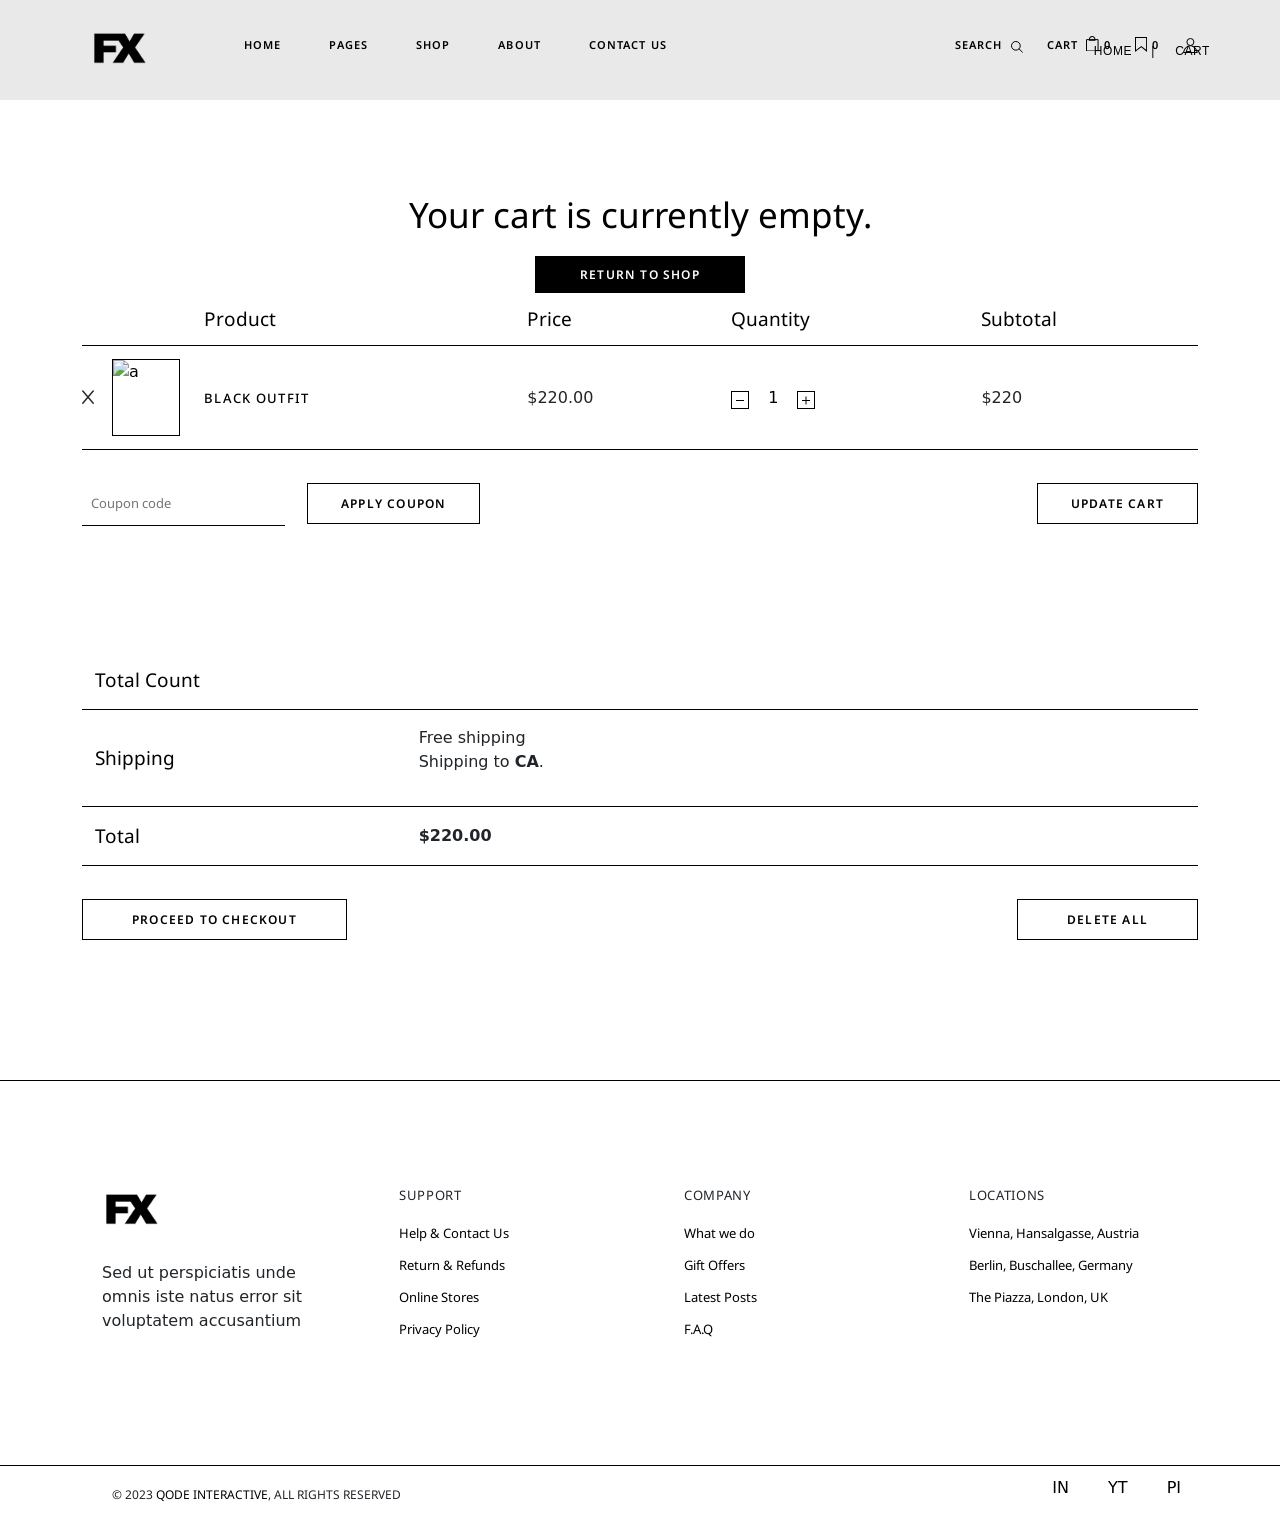
==== commit 6419d43d: "Feat: added adds section" ====
--- a/FX-FrontEnd/basket.html
+++ b/FX-FrontEnd/basket.html
@@ -363,13 +363,93 @@
 
                             <div class="rowlist">
                                 
-                                
+                                <table class="cart" cellspacing="0">
+                                    <thead>
+                                        <tr>
+                                            <th class="product-remove"><span class="screen-reader-text">Remove
+                                                    item</span></th>
+                                            <th class="product-thumbnail"><span class="screen-reader-text">Thumbnail
+                                                    image</span></th>
+                                            <th class="product-name">Product</th>
+                                            <th class="product-price">Price</th>
+                                            <th class="product-quantity">Quantity</th>
+                                            <th class="product-subtotal">Subtotal</th>
+                                        </tr>
+                                    </thead>
+                                    <tbody>
+    
+                                        <tr class="fx-cart-form__cart-item cart_item">
+                                            
+                                            <td class="product-remove" style="cursor: pointer">
+                                                <i class="fa-regular fa-x"></i>
+                                            </td>
+    
+
+
+                                            <td class="product-thumbnail">
+                                                <a href="#">
+                                                    <img
+                                                        width="600" height="734" src="https://corsen.qodeinteractive.com/wp-content/uploads/2022/09/Product-img-7-600x734.jpg"
+                                                        class="attachment-woocommerce_thumbnail size-woocommerce_thumbnail" alt="a">
+                                                </a>
+                                            </td>
+    
+                                            <td class="product-name" data-title="Product">
+                                                <a href="#">Black Outfit</a>
+                                            </td>
+    
+                                            <td class="product-price" data-title="Price">
+                                                <span class="woocommerce-Price-amount amount"><bdi><span
+                                                            class="woocommerce-Price-currencySymbol">$</span>220.00</bdi></span>
+                                            </td>
+    
+                                            <td class="product-quantity" data-title="Quantity">
+                                                <div class="fx-quantity-buttons quantity">
+                                                    <span class="fx-quantity-minus"></span>
+                                                    <input type="text" id="quantity" class="fx-quantity-input"
+                                                        data-min="0" data-max="" value="1" inputmode="numeric">
+                                                    <span class="fx-quantity-plus"></span>
+                                                </div>
+                                            </td>
+    
+                                            <td class="product-subtotal" data-title="Subtotal">
+                                                <span class="woocommerce-Price-amount amount"><bdi><span
+                                                            class="woocommerce-Price-currencySymbol">$</span>220</bdi></span>
+                                            </td>
+                                        </tr>
+    
+    
+                                        <tr>
+                                            <td colspan="6" class="actions">
+    
+                                                <div class="coupon">
+                                                    <label for="coupon_code" class="d-none">Coupon:</label> 
+                                                    <input type="text"
+                                                        name="coupon_code" class="input-text" id="coupon_code" value=""
+                                                        placeholder="Coupon code"> <button type="submit"
+                                                        class="button wp-element-button" name="apply_coupon"
+                                                        value="Apply coupon">Apply coupon</button>
+                                                </div>
+    
+                                                <button type="submit" class="button wp-element-button" name="update_cart"
+                                                    value="Update cart" disabled="" aria-disabled="true">Update
+                                                    cart</button>
+    
+    
+                                                <input type="hidden" id="woocommerce-cart-nonce"
+                                                    name="woocommerce-cart-nonce" value="23f1453aa6"><input type="hidden"
+                                                    name="_wp_http_referer" value="/cart/">
+                                            </td>
+                                        </tr>
+    
+                                    </tbody>
+                                </table>
 
                             </div>
                             
 
 
-                            <div id="content" class="cart-collaterals d-none">
+                            <div id="content" class="cart-collaterals">
                                 <div class="cart_totals ">
 
 
@@ -431,7 +511,7 @@
 
                                     <div class="fx-proceed-to-checkout">
 
-                                        <a href="#"
+                                        <a href="checkout.html"
                                             class="checkout-button button">
                                             Proceed to checkout</a>
                                     </div>
@@ -553,7 +633,7 @@
 
     <script src="https://ajax.googleapis.com/ajax/libs/jquery/3.6.4/jquery.min.js"></script>
     <script src="./assets/js/app.js"></script>
-    <script src="./assets/js/basket.js"></script>
+    <!-- <script src="./assets/js/basket.js"></script> -->
 
 
 </body>
--- a/FX-FrontEnd/assets/css/style.css
+++ b/FX-FrontEnd/assets/css/style.css
@@ -14,11 +14,17 @@
   cursor: pointer;
 }
 
+ul {
+  list-style: none;
+}
+
 body {
   overflow-x: hidden;
 }
 @font-face {
   font-family: "Noto Sans", sans-serif;
+  src: url(../fonts/NotoSans-Bold.ttf);
+  font-family: "Nunito Sans", sans-serif;
   src: url(../fonts/NotoSans-Bold.ttf);
 }
 
@@ -252,7 +258,7 @@
   right: -8px;
   top: 100%;
   visibility: hidden !important;
-  width: 315px;
+  width: 136px;
   border: 1px solid #000;
   background-color: #fff;
   display: block;
@@ -263,6 +269,9 @@
 .widget_fx_core_woo_dropdown_cart .fx-widget-dropdown-cart-content > * {
   padding: 0 26px !important;
 }
+.widget_fx_core_woo_dropdown_cart .fx-widget-dropdown-cart-content li a:hover {
+  border-bottom: 1px solid #000;
+}
 .widget_fx_core_woo_dropdown_cart :hover .fx-widget-dropdown-cart-content {
   opacity: 1 !important;
   visibility: visible !important;
@@ -414,193 +423,6 @@
   margin: 0;
 }
 
-/* Slider */
-.slider-wrapper {
-  position: relative;
-  width: 100%;
-  height: 655px;
-  overflow: hidden;
-}
-
-.slick-slider {
-  position: relative;
-  display: block;
-  box-sizing: border-box;
-  -moz-box-sizing: border-box;
-  -webkit-touch-callout: none;
-  -webkit-user-select: none;
-  -moz-user-select: none;
-  user-select: none;
-  touch-action: none;
-  -webkit-tap-highlight-color: transparent;
-}
-
-.slick-list {
-  position: relative;
-  overflow: hidden;
-  display: block;
-  margin: 0;
-  padding: 0;
-}
-
-.slick-list:focus {
-  outline: none;
-}
-
-.slick-list.dragging {
-  cursor: pointer;
-  cursor: hand;
-}
-
-.slick-slider .slick-list,
-.slick-track,
-.slick-slide,
-.slick-slide img {
-  transform: translate3d(0, 0, 0);
-}
-
-.slick-track {
-  position: relative;
-  left: 0;
-  top: 0;
-  display: block;
-  zoom: 1;
-}
-
-.slick-track:before,
-.slick-track:after {
-  content: "";
-  display: table;
-}
-
-.slick-track:after {
-  clear: both;
-}
-
-.slick-loading .slick-track {
-  visibility: hidden;
-}
-
-.slick-slide {
-  float: left;
-  height: 100%;
-  min-height: 1px;
-  display: none;
-}
-
-.slick-slide img {
-  display: block;
-  max-width: 100%;
-  -o-object-fit: cover;
-     object-fit: cover;
-  -o-object-position: 0px -540px;
-     object-position: 0px -540px;
-}
-
-.slick-slide.dragging img {
-  pointer-events: none;
-}
-
-.slick-initialized .slick-slide {
-  display: block;
-}
-
-.slick-loading .slick-slide {
-  visibility: hidden;
-}
-
-.slick-vertical .slick-slide {
-  display: block;
-  height: auto;
-  border: 1px solid transparent;
-}
-
-.slick-slide > .slick-slider-img {
-  position: relative;
-  display: block;
-  width: 100%;
-}
-
-.slick-slide img {
-  display: block;
-  width: 100%;
-}
-
-.slick-slide img.slick-loading {
-  display: none;
-}
-
-.slick-prev {
-  background: #ddd;
-  border: none;
-  border-radius: none;
-  position: absolute;
-  top: 20%;
-  transform: translateY(-20%);
-  left: 0;
-  padding: 0.25em 0.5em;
-  box-shadow: 2px 2px 4px rgba(0, 0, 0, 0.25);
-  z-index: 400;
-}
-
-.slick-next {
-  background: #ddd;
-  border: none;
-  border-radius: none;
-  position: absolute;
-  top: 20%;
-  transform: translateY(-20%);
-  right: 0;
-  padding: 0.25em 0.5em;
-  box-shadow: 2px 2px 4px rgba(0, 0, 0, 0.25);
-  z-index: 400;
-}
-
-.fx-nav-left {
-  opacity: 1;
-  transform: translate(58px, -20px);
-  top: 50%;
-  left: 0px;
-  cursor: pointer;
-  background: transparent;
-  text-align: center;
-  width: 40px;
-  height: 40px;
-  position: absolute;
-  display: block;
-  z-index: 1000;
-}
-
-.fx-nav-right {
-  opacity: 1;
-  transform: translate(-98px, -20px);
-  top: 50%;
-  left: 100%;
-  cursor: pointer;
-  background: transparent;
-  text-align: center;
-  width: 40px;
-  height: 40px;
-  position: absolute;
-  display: block;
-  z-index: 1000;
-}
-
-/* progress bar */
-.slider-progress {
-  width: 100%;
-  height: 2px;
-  background: rgba(255, 255, 255, 0.5);
-  position: absolute;
-  bottom: 0;
-}
-
-.slider-progress .progress {
-  width: 0%;
-  height: 10px;
-  background: #000;
-}
-
 #fx-page-outer {
   margin-top: -90px;
   position: relative;
@@ -616,7 +438,7 @@
   display: block;
   pointer-events: auto;
   left: 120px;
-  top: 293px;
+  top: 230px;
   z-index: 5;
   visibility: visible;
   perspective: 601px;
@@ -647,11 +469,11 @@
   display: block;
   pointer-events: auto;
   left: 120px;
-  top: 364px;
+  top: 300px;
   z-index: 6;
   visibility: visible;
   perspective: 601px;
-  width: 50%;
+  width: 40%;
 }
 
 .slider-btn {
@@ -659,7 +481,7 @@
   display: block;
   pointer-events: auto;
   left: 120px;
-  top: 447px;
+  top: 400px;
   z-index: 6;
   visibility: visible;
   perspective: 601px;
@@ -712,7 +534,7 @@
 }
 
 .products {
-  padding: 100px 0px 144px 0px;
+  padding: 40px 0px 144px 0px;
 }
 
 .fx-filter-holder {
@@ -732,7 +554,7 @@
 .fx-filter-holder .fx-category-filter .fx-category-list li {
   margin: 0 15px;
 }
-.fx-filter-holder .fx-category-filter .fx-category-list li :first-child {
+.fx-filter-holder .fx-category-filter .fx-category-list li:first-child {
   margin-left: 0;
 }
 .fx-filter-holder .fx-category-filter .fx-category-list a {
@@ -740,7 +562,7 @@
   display: inline-block;
   vertical-align: top;
   margin: 0 19px;
-  padding: 2px 5px 2px 6px;
+  padding: 2px 5px 2px 0;
   transition: border 0.3s ease, background-color 0.3s ease;
   font-weight: 400;
   font-size: 24px;
@@ -754,7 +576,7 @@
   color: #000;
   text-transform: uppercase;
 }
-.fx-filter-holder .fx-category-filter .fx-category-list a :first-child {
+.fx-filter-holder .fx-category-filter .fx-category-list a:first-child {
   margin-left: 0;
 }
 
@@ -869,9 +691,6 @@
   top: 49px;
   right: 12px;
 }
-.fx-e-inner .fx-product-image-inner .fx-button:hover::before {
-  stroke: #000 !important;
-}
 .fx-e-inner .fx-product-image-inner .fx-button::before {
   content: "";
   display: inline-block;
@@ -880,8 +699,11 @@
   height: 9px;
   margin-right: 13px;
   color: transparent;
-  background-image: url(../images/quick-view.svg);
+  background-image: radial-gradient(at 50% 50%, currentColor 2px, rgba(0, 0, 0, 0) 2px), url(../images/quick-view.svg);
   transition: color 0.25s ease-out;
+}
+.fx-e-inner .fx-product-image-inner .fx-button:hover::before {
+  color: #000;
 }
 
 .fx-product-image {
@@ -1043,6 +865,9 @@
   height: 16px;
   transition: color 0.25s ease-out, filter 0.25s ease-out;
 }
+.fx-product-content .button:not(.fx-button):hover::before {
+  filter: invert(1);
+}
 .fx-product-content .button {
   font-family: "Noto Sans", sans-serif;
   font-size: 12px;
@@ -1259,47 +1084,6 @@
   margin: 10px 0 0;
 }
 
-.slick-slide {
-  margin: 0 5px;
-  padding: 0px 0px 60px 0px;
-}
-
-.slick-list {
-  margin: 0px -5px 0px -5px;
-}
-
-button.slick-next,
-button.slick-next:hover {
-  position: absolute;
-  top: 41%;
-  right: 54px;
-  width: 47px;
-  height: 75px;
-  background-image: url("http://maggiesadler.com/wp-content/uploads/2015/10/left-right-arrow.png");
-  background-size: 95px;
-}
-
-button.slick-prev,
-button.slick-prev:hover {
-  position: absolute;
-  top: 41%;
-  left: 15px;
-  z-index: 1;
-  width: 47px;
-  height: 75px;
-  background-image: url("http://maggiesadler.com/wp-content/uploads/2015/10/left-right-arrow.png");
-  background-size: 95px;
-  background-position-x: right;
-}
-
-.slick-prev:before,
-.slick-next:before {
-  font-size: 70px;
-  color: #ea8496;
-  line-height: inherit;
-  font-weight: bold;
-}
-
 .features {
   display: flex;
   justify-content: center;
@@ -1320,8 +1104,265 @@
   margin-right: 27px;
 }
 
-.shop-content {
-  padding-bottom: 100px;
+#quick-view-modal.open {
+  visibility: visible;
+  opacity: 1;
+}
+
+#quick-view-modal {
+  position: fixed;
+  visibility: hidden;
+  top: 0;
+  left: 0;
+  right: 0;
+  bottom: 0;
+  z-index: 1400;
+  opacity: 0;
+  text-align: center;
+  transition: all 0.3s;
+}
+#quick-view-modal .quick-view-overlay {
+  position: absolute;
+  top: 0;
+  right: 0;
+  bottom: 0;
+  left: 0;
+  background: rgba(255, 255, 255, 0.79);
+}
+#quick-view-modal .quick-view-wrapper {
+  margin: auto;
+  height: auto !important;
+  width: 964px !important;
+  max-width: 90vw !important;
+}
+#quick-view-modal .quick-view-main {
+  transform: translateY(0);
+  opacity: 1;
+  height: 100%;
+  position: relative;
+  background: #ffffff;
+  top: 60px;
+  overflow-y: hidden !important;
+  overflow-x: hidden !important;
+  max-height: 90vh !important;
+  border: 1px solid #000;
+  box-shadow: 0 0 0 10px rgba(255, 255, 255, 0.2);
+}
+#quick-view-modal #quick-view-close {
+  border: 0 !important;
+  line-height: 1;
+  position: absolute;
+  right: 25px;
+  top: 25px;
+  width: 28px;
+  height: 28px;
+  color: #000;
+  opacity: 1;
+}
+#quick-view-modal .single-image {
+  width: 50%;
+}
+#quick-view-modal img {
+  width: 100%;
+  -o-object-fit: cover;
+     object-fit: cover;
+  -o-object-position: 0px -135px;
+     object-position: 0px -135px;
+}
+#quick-view-modal .summary-content {
+  text-align: start;
+  position: static;
+  padding: 40px 47px 28px 28px;
+}
+#quick-view-modal h1 {
+  font-weight: 400;
+  color: #000;
+  font-size: 50px;
+  font-family: "Noto Sans", sans-serif;
+}
+#quick-view-modal .price {
+  font-weight: 400;
+  color: #000;
+  line-height: 1.27778em;
+  font-family: "Noto Sans", sans-serif;
+  font-size: 17px;
+  margin-top: 10px;
+}
+#quick-view-modal .modal-desc {
+  margin-top: 17px;
+}
+#quick-view-modal .right_line {
+  width: 100%;
+}
+#quick-view-modal .right_line select {
+  width: 100%;
+  float: left;
+  height: 40px;
+  padding: 0 10px;
+  color: #000;
+  font-size: 14px;
+  font-weight: 400;
+  border: 1px solid #d7d7d8;
+  line-height: 43px;
+  -webkit-appearance: none;
+  text-indent: 1px;
+  background: url(https://static.ticimax.cloud/52168/Uploads/EditorUploads/suud-image/select-icon.svg);
+  background-repeat: no-repeat;
+  background-size: 10px 6px;
+  background-position: 97% 50%;
+}
+#quick-view-modal button {
+  padding: 11px 31px;
+  font-family: "Noto Sans", sans-serif;
+  font-size: 12px;
+  font-weight: 600;
+  line-height: 1.417em;
+  letter-spacing: 0.1em;
+  position: relative;
+  display: inline-flex;
+  vertical-align: middle;
+  width: auto;
+  margin: 0;
+  text-decoration: none;
+  text-transform: uppercase;
+  border-radius: 0;
+  outline: 0;
+  transition: color 0.25s ease-out, background-color 0.25s ease-out, border-color 0.25s ease-out;
+  padding: 11px 49px;
+  cursor: pointer;
+  z-index: 3;
+  color: #000;
+  background-color: transparent;
+  border: 1px solid #000;
+  margin-top: 15px;
+  margin-bottom: 40px;
+}
+#quick-view-modal button:hover {
+  color: #fff;
+  background-color: #000;
+  border-color: #000;
+}
+#quick-view-modal .quick-view-shortcode {
+  position: absolute;
+  right: 28px;
+  bottom: 29px;
+  border-bottom: 1px solid #000;
+}
+#quick-view-modal .quick-view-shortcode:hover {
+  border: 0;
+}
+
+.adds {
+  padding: 85px 0 0;
+}
+.adds .adds-inner {
+  width: 100%;
+}
+.adds .adds-inner .adds-media-image {
+  width: 100%;
+  overflow: hidden;
+  margin-bottom: 7px;
+}
+.adds .adds-inner .adds-media-image a {
+  transition: color 0.25s ease-out;
+  cursor: pointer;
+}
+.adds .adds-inner .adds-media-image img {
+  max-height: 100%;
+  max-width: 100%;
+  -o-object-fit: cover;
+     object-fit: cover;
+  border: none;
+  border-radius: 0;
+  box-shadow: none;
+  --qodef-scale: 1.01;
+  transform: scale(var(--qodef-scale));
+  transition: transform 0.7s cubic-bezier(0.25, 0.46, 0.45, 0.94);
+}
+.adds .adds-inner .adds-media-image img:hover {
+  --qodef-scale: 1.04;
+  transform: scale(var(--qodef-scale));
+  transition: transform 0.7s cubic-bezier(0.25, 0.46, 0.45, 0.94);
+}
+.adds .adds-inner .adds-content {
+  width: 100%;
+}
+.adds .adds-inner .adds-content .adds-top-holder {
+  border-bottom: 1px solid #000;
+  text-align: center;
+  margin-bottom: 14px;
+}
+.adds .adds-inner .adds-content .adds-top-holder .adds-info {
+  margin-bottom: 7px;
+  font-size: 13px;
+  line-height: 1.38462em;
+  letter-spacing: 0.05em;
+  font-weight: 500;
+  font-family: "Noto Sans", sans-serif;
+  display: inline-flex;
+  vertical-align: middle;
+  flex-wrap: wrap;
+  color: #000;
+}
+.adds .adds-inner .adds-content .adds-top-holder .adds-info .adds-info-category > * {
+  text-transform: uppercase;
+  font-family: "Nunito Sans", sans-serif;
+  font-size: 12px;
+  font-weight: 400;
+  letter-spacing: 0.05em;
+  line-height: 16px;
+  color: #000;
+  --qodef-underline-position-y: 100%;
+  --qodef-underline-height: 1px;
+  background-repeat: no-repeat;
+  background-image: linear-gradient(90deg, currentColor 0, currentColor 100%);
+  transition: background-size 0.4s cubic-bezier(0.51, 0.5, 0.07, 0.99), color 0.25s ease-out;
+  background-position: 100% var(--qodef-underline-position-y);
+  background-size: 0 var(--qodef-underline-height);
+}
+.adds .adds-inner .adds-content .adds-top-holder .adds-info .adds-info-separator {
+  position: relative;
+  top: -1px;
+  margin: 0 8px;
+}
+.adds .adds-inner .adds-content .adds-text {
+  text-align: center;
+}
+.adds .adds-inner .adds-content .adds-text a {
+  font-family: "Nunito Sans", sans-serif;
+  font-weight: 500;
+  text-transform: uppercase;
+  font-size: 18px;
+}
+.adds .adds-inner .adds-content .adds-text .adds-view-more {
+  margin-top: 25px;
+}
+.adds .adds-inner .adds-content .adds-text .adds-view-more .adds-shortcode {
+  padding: 0 !important;
+  color: #000;
+  background-color: transparent;
+  border: 0;
+  position: relative;
+  overflow: hidden;
+  font-family: "Noto Sans", sans-serif;
+  font-size: 12px;
+  font-weight: 600;
+  line-height: 1.417em;
+  letter-spacing: 0.1em;
+  position: relative;
+  display: inline-flex;
+  vertical-align: middle;
+  width: auto;
+  margin: 0;
+  text-decoration: none;
+  text-transform: uppercase;
+  border-radius: 0;
+  outline: 0;
+  transition: color 0.25s ease-out, background-color 0.25s ease-out, border-color 0.25s ease-out;
+  border-bottom: 1px solid #000;
+}
+.adds .adds-inner .adds-content .adds-text .adds-view-more .adds-shortcode:hover {
+  border: 0;
 }
 
 .fx-page-title {
@@ -1331,7 +1372,6 @@
   display: flex;
   flex-direction: column;
   justify-content: center;
-  margin-top: 90px;
 }
 .fx-page-title .fx-breadcrumbs {
   padding-right: 70px;
@@ -1447,8 +1487,8 @@
 }
 .shop-products .fx-product-image .fx-product-image-inner .fx-add-to-wishlist {
   position: absolute;
-  top: 21px;
-  right: 14px;
+  top: 0px;
+  right: 5px;
   font-family: "Noto Sans", sans-serif !important;
   font-size: 0 !important;
   margin: 0 !important;
@@ -1489,8 +1529,8 @@
 }
 .shop-products .fx-product-image .fx-product-image-inner .fx-button {
   position: absolute;
-  top: 21px;
-  right: 14px;
+  top: 24px;
+  right: 9px;
   opacity: 1;
   transform: translateY(10px);
   transition: 0.5s cubic-bezier(0.12, 0.48, 0.05, 0.96);
@@ -1516,7 +1556,7 @@
   transform: translateX(0) translateZ(0) scale(var(--qodef-img-scale));
   transition: transform 0.5s cubic-bezier(0.33, 0.02, 0, 0.93);
 }
-.shop-products .fx-product-image :hover .fx-product-image-inner {
+.shop-products .fx-product-image:hover .fx-product-image-inner {
   opacity: 1;
 }
 .shop-products .fx-product-content {
@@ -1534,6 +1574,7 @@
   max-width: 74%;
   text-align: start;
   margin-bottom: 20px;
+  cursor: pointer;
 }
 .shop-products .fx-product-content .fx-e-info > * {
   font-weight: 400;
@@ -1814,7 +1855,7 @@
 
 #fx-detail-page {
   position: relative;
-  padding: 78px 0 134px;
+  padding: 30px 0 134px;
 }
 #fx-detail-page .fx-product-gallery {
   padding: 0 20px;
@@ -2409,6 +2450,58 @@
 .fx-tabs-wrapper .fx-Tabs-panel .fx-Reviews #review_form_wrapper #review_form #respond .fx-comment-form .form-submit button:hover {
   color: #000;
   background-color: #fff;
+  border-color: #000;
+}
+
+.summary-content .right_line {
+  width: 100%;
+}
+.summary-content .right_line select {
+  width: 100%;
+  float: left;
+  height: 40px;
+  padding: 0 10px;
+  color: #000;
+  font-size: 14px;
+  font-weight: 400;
+  border: 1px solid #d7d7d8;
+  line-height: 43px;
+  -webkit-appearance: none;
+  text-indent: 1px;
+  background: url(https://static.ticimax.cloud/52168/Uploads/EditorUploads/suud-image/select-icon.svg);
+  background-repeat: no-repeat;
+  background-size: 10px 6px;
+  background-position: 97% 50%;
+}
+.summary-content button {
+  padding: 11px 31px;
+  font-family: "Noto Sans", sans-serif;
+  font-size: 12px;
+  font-weight: 600;
+  line-height: 1.417em;
+  letter-spacing: 0.1em;
+  position: relative;
+  display: inline-flex;
+  vertical-align: middle;
+  width: auto;
+  margin: 0;
+  text-decoration: none;
+  text-transform: uppercase;
+  border-radius: 0;
+  outline: 0;
+  transition: color 0.25s ease-out, background-color 0.25s ease-out, border-color 0.25s ease-out;
+  padding: 11px 49px;
+  cursor: pointer;
+  z-index: 3;
+  color: #000;
+  background-color: transparent;
+  border: 1px solid #000;
+  margin-top: 15px;
+  margin-bottom: 40px;
+}
+.summary-content button:hover {
+  color: #fff;
+  background-color: #000;
   border-color: #000;
 }
 
@@ -2517,6 +2610,7 @@
 }
 #fx-page-inner #card-list table tr td.product-remove {
   width: 30px;
+  padding-left: 0;
 }
 #fx-page-inner #card-list table tr td.product-remove a {
   font-size: 20px;
@@ -2804,4 +2898,388 @@
 }
 #fx-page-inner #card-list .cart_totals .fx-proceed-to-checkout:hover a {
   color: #fff !important;
+}
+
+.wishlist-page-title {
+  height: 375px;
+  background-image: url("../images/Wishlist-title-area-img.jpg");
+  background-position: center 0;
+  background-repeat: no-repeat;
+  background-size: cover;
+}
+.wishlist-page-title .wishlist-content {
+  padding-left: 70px;
+  padding-right: 70px;
+  width: 100%;
+  height: 100%;
+  text-align: center;
+  display: flex;
+  flex-direction: column;
+  justify-content: center;
+}
+.wishlist-page-title .wishlist-content .wishlist-title {
+  color: #ffffff;
+  font-weight: 400;
+  font-size: 50px;
+  line-height: 1.22em;
+  font-family: "Noto Sans", sans-serif;
+}
+
+.wishlist-items {
+  padding: 100px 0 0;
+}
+.wishlist-items table {
+  width: 100%;
+  vertical-align: middle;
+  border: medium none;
+  border-collapse: collapse;
+  border-spacing: 0;
+}
+.wishlist-items table tr {
+  border: 1px solid #000;
+  border-left: none;
+  border-right: none;
+  border-top: none;
+}
+.wishlist-items table tr th {
+  padding: 13px 0 13px 13px;
+  padding-left: 24px;
+  font-weight: 400;
+  color: #000;
+  font-size: 19px;
+  line-height: 1.375em;
+  font-family: "Noto Sans", sans-serif;
+}
+.wishlist-items table tr th:first-child {
+  padding-left: 0;
+}
+.wishlist-items table td {
+  vertical-align: middle;
+  text-align: left;
+  border: 0;
+  padding: 13px 0 13px 13px;
+  vertical-align: middle;
+}
+.wishlist-items table td.product-remove {
+  width: 30px;
+  padding: 16px 0;
+}
+.wishlist-items table td.product-thumbnail {
+  width: 68px;
+  padding-left: 0;
+}
+.wishlist-items table td.product-thumbnail a {
+  display: block;
+  width: 100%;
+  max-width: 100%;
+}
+.wishlist-items table td.product-thumbnail img {
+  width: 100%;
+  height: 77px;
+  -o-object-fit: cover;
+     object-fit: cover;
+  will-change: transform;
+  border: 1px solid #000;
+}
+.wishlist-items table td.product-name {
+  text-align: left;
+  padding-left: 24px;
+}
+.wishlist-items table td.product-name a {
+  color: #000;
+  line-height: 1.375em;
+  font-family: "Noto Sans", sans-serif;
+  font-size: 13px;
+  font-weight: 500;
+  letter-spacing: 0.1em;
+  text-transform: uppercase;
+}
+.wishlist-items table td.product-price {
+  padding-left: 24px;
+  font-size: 16px;
+}
+.wishlist-items table td.product-price .current-amount {
+  padding-left: 10px;
+  font-weight: 500;
+}
+.wishlist-items table td.product-stock-status {
+  font-family: "Noto Sans", sans-serif;
+  padding-left: 24px;
+}
+.wishlist-items table .product-add-to-cart {
+  text-align: right;
+  padding-right: 0;
+}
+.wishlist-items table .product-add-to-cart .wishlist-button {
+  font-family: "Noto Sans", sans-serif !important;
+  font-size: 12px !important;
+  font-weight: 600 !important;
+  line-height: 1.417em !important;
+  letter-spacing: 0.1em !important;
+  position: relative !important;
+  display: inline-flex !important;
+  vertical-align: middle !important;
+  width: auto !important;
+  margin: 0 !important;
+  text-decoration: none !important;
+  text-transform: uppercase !important;
+  border-radius: 0 !important;
+  outline: 0 !important;
+  transition: color 0.25s ease-out, background-color 0.25s ease-out, border-color 0.25s ease-out !important;
+  padding: 11px 49px !important;
+  cursor: pointer !important;
+  z-index: 3 !important;
+  color: #000 !important;
+  background-color: transparent !important;
+  border: 1px solid #000 !important;
+}
+.wishlist-items table .product-add-to-cart .wishlist-button:hover {
+  color: #fff !important;
+  background-color: #000 !important;
+  border-color: #000;
+}
+
+#fx-page-content .fx-profile-content {
+  height: 375px;
+  background-image: url(../images/My-account-title-img.jpg);
+  background-position: center 0;
+  background-repeat: no-repeat;
+  background-size: cover;
+  text-align: center;
+  display: flex;
+  flex-direction: column;
+  justify-content: center;
+}
+#fx-page-content .fx-profile-content h1 {
+  font-weight: 400;
+  color: #fff;
+  font-size: 50px;
+  line-height: 1.22em;
+  font-family: "Noto Sans", sans-serif;
+}
+#fx-page-content .info-tabmenu ul a {
+  font-size: 20px;
+}
+#fx-page-content .myaccount-content #reply-title {
+  font-weight: 400;
+  color: #000;
+  font-size: 24px;
+  line-height: 1.375em;
+  font-family: "Noto Sans", sans-serif;
+}
+
+.fx-login-content {
+  padding: 170px 0 100px;
+  display: flex;
+  align-items: center;
+  justify-content: center;
+}
+.fx-login-content .login-content-wrapper {
+  width: 504px;
+  background-color: #fff;
+  border: 1px solid #707070;
+  padding: 24px 40px 40px 40px;
+}
+.fx-login-content .login-content-wrapper .login-label {
+  width: 100%;
+  margin: 0 0 23px;
+  text-align: center;
+  position: relative;
+  display: block;
+  font-weight: 400;
+  color: #000;
+  font-size: 29px;
+  line-height: 1.34483em;
+  font-family: "Noto Sans", sans-serif;
+}
+.fx-login-content .login-content-wrapper input {
+  margin: 0 0 23px;
+  width: 100%;
+  vertical-align: top;
+  border-radius: 0;
+  border-style: solid;
+  border-width: 1px;
+  box-sizing: border-box;
+  cursor: pointer;
+  font-family: "Noto Sans", sans-serif;
+  font-size: 13px;
+  font-weight: inherit;
+  line-height: 18px;
+  letter-spacing: 0.05em;
+  outline: 0;
+  padding: 14.5px 22px;
+  transition: color 0.25s ease-out, background-color 0.25s ease-out, border-color 0.25s ease-out;
+  background-color: transparent;
+  border-color: #000;
+  color: #000;
+}
+.fx-login-content .login-content-wrapper input[type=checkbox] {
+  margin: 0;
+  width: 13px;
+  height: 13px;
+  outline: 0;
+  border: 1px solid #000;
+  margin-right: 10px;
+  position: relative;
+}
+.fx-login-content .login-content-wrapper .login-links-remember-label {
+  margin-bottom: 0;
+}
+.fx-login-content .login-content-wrapper .login-links-reset-password {
+  float: right;
+  border-bottom: 1px solid #000;
+}
+.fx-login-content .login-content-wrapper .login-action {
+  margin-top: 23px;
+  text-align: center;
+  display: block;
+}
+.fx-login-content .login-content-wrapper button {
+  font-family: "Noto Sans", sans-serif;
+  font-size: 12px;
+  font-weight: 600;
+  line-height: 1.417em;
+  letter-spacing: 0.1em;
+  position: relative;
+  display: inline-flex;
+  vertical-align: middle;
+  width: auto;
+  margin: 0;
+  text-decoration: none;
+  text-transform: uppercase;
+  border-radius: 0;
+  outline: 0;
+  transition: color 0.25s ease-out, background-color 0.25s ease-out, border-color 0.25s ease-out;
+  padding: 11px 49px;
+  color: #fff;
+  background-color: #000;
+  border: 1px solid transparent;
+  cursor: pointer;
+}
+.fx-login-content .login-content-wrapper button:hover {
+  color: #000;
+  background-color: #fff;
+  border-color: #000;
+}
+.fx-login-content .login-content-wrapper .login-links-register {
+  font-family: "Noto Sans", sans-serif;
+  font-size: 12px;
+  font-weight: 600;
+  line-height: 1.417em;
+  letter-spacing: 0.1em;
+  display: inline-flex;
+  vertical-align: middle;
+  width: auto;
+  margin: 0;
+  text-decoration: none;
+  text-transform: uppercase;
+  border-radius: 0;
+  outline: 0;
+  transition: color 0.25s ease-out, background-color 0.25s ease-out, border-color 0.25s ease-out;
+  border-bottom: 1px solid #000;
+}
+.fx-login-content .login-content-wrapper .login-links-register:hover {
+  border-bottom: 0;
+}
+
+.checkout-billing-details {
+  padding: 170px 0 100px;
+}
+.checkout-billing-details .checkout-title {
+  width: 100%;
+  margin: 0 0 23px;
+  position: relative;
+  display: block;
+  font-weight: 400;
+  color: #000;
+  font-size: 29px;
+  line-height: 1.34483em;
+  font-family: "Noto Sans", sans-serif;
+}
+.checkout-billing-details .checkout-billing-details-wrap,
+.checkout-billing-details .order-summary-details {
+  margin: auto;
+  width: 504px;
+  background-color: #fff;
+  border: 1px solid #707070;
+  padding: 24px 40px 40px 40px;
+}
+.checkout-billing-details .checkout-billing-details-wrap input,
+.checkout-billing-details .order-summary-details input {
+  margin: 0 0 23px;
+  width: 100%;
+  vertical-align: top;
+  border-radius: 0;
+  border-style: solid;
+  border-width: 1px;
+  box-sizing: border-box;
+  cursor: pointer;
+  font-family: "Noto Sans", sans-serif;
+  font-size: 13px;
+  font-weight: inherit;
+  line-height: 18px;
+  letter-spacing: 0.05em;
+  outline: 0;
+  padding: 14.5px 22px;
+  transition: color 0.25s ease-out, background-color 0.25s ease-out, border-color 0.25s ease-out;
+  background-color: transparent;
+  border-color: #000;
+  color: #000;
+}
+.checkout-billing-details .checkout-billing-details-wrap input[type=checkbox],
+.checkout-billing-details .order-summary-details input[type=checkbox] {
+  margin: 0;
+  width: 13px;
+  height: 13px;
+  outline: 0;
+  border: 1px solid #000;
+  margin-right: 10px;
+  position: relative;
+}
+.checkout-billing-details .checkout-billing-details-wrap button,
+.checkout-billing-details .order-summary-details button {
+  font-family: "Noto Sans", sans-serif;
+  font-size: 12px;
+  font-weight: 600;
+  line-height: 1.417em;
+  letter-spacing: 0.1em;
+  position: relative;
+  display: inline-flex;
+  vertical-align: middle;
+  width: auto;
+  margin-top: 15px;
+  text-decoration: none;
+  text-transform: uppercase;
+  border-radius: 0;
+  outline: 0;
+  transition: color 0.25s ease-out, background-color 0.25s ease-out, border-color 0.25s ease-out;
+  padding: 11px 49px;
+  color: #fff;
+  background-color: #000;
+  border: 1px solid transparent;
+  cursor: pointer;
+}
+.checkout-billing-details .checkout-billing-details-wrap button:hover,
+.checkout-billing-details .order-summary-details button:hover {
+  color: #000;
+  background-color: #fff;
+  border-color: #000;
+}
+.checkout-billing-details .checkout-billing-details-wrap table,
+.checkout-billing-details .order-summary-details table {
+  border-color: #c2c2c2;
+}
+.checkout-billing-details .checkout-billing-details-wrap table tr th,
+.checkout-billing-details .order-summary-details table tr th {
+  font-weight: 500;
+  vertical-align: middle;
+  padding: 15px 10px;
+  border-width: 1px;
+}
+.checkout-billing-details .checkout-billing-details-wrap table tr td,
+.checkout-billing-details .order-summary-details table tr td {
+  font-weight: 400;
+  vertical-align: middle;
+  padding: 15px 10px;
+  border-width: 1px;
 }/*# sourceMappingURL=style.css.map */
